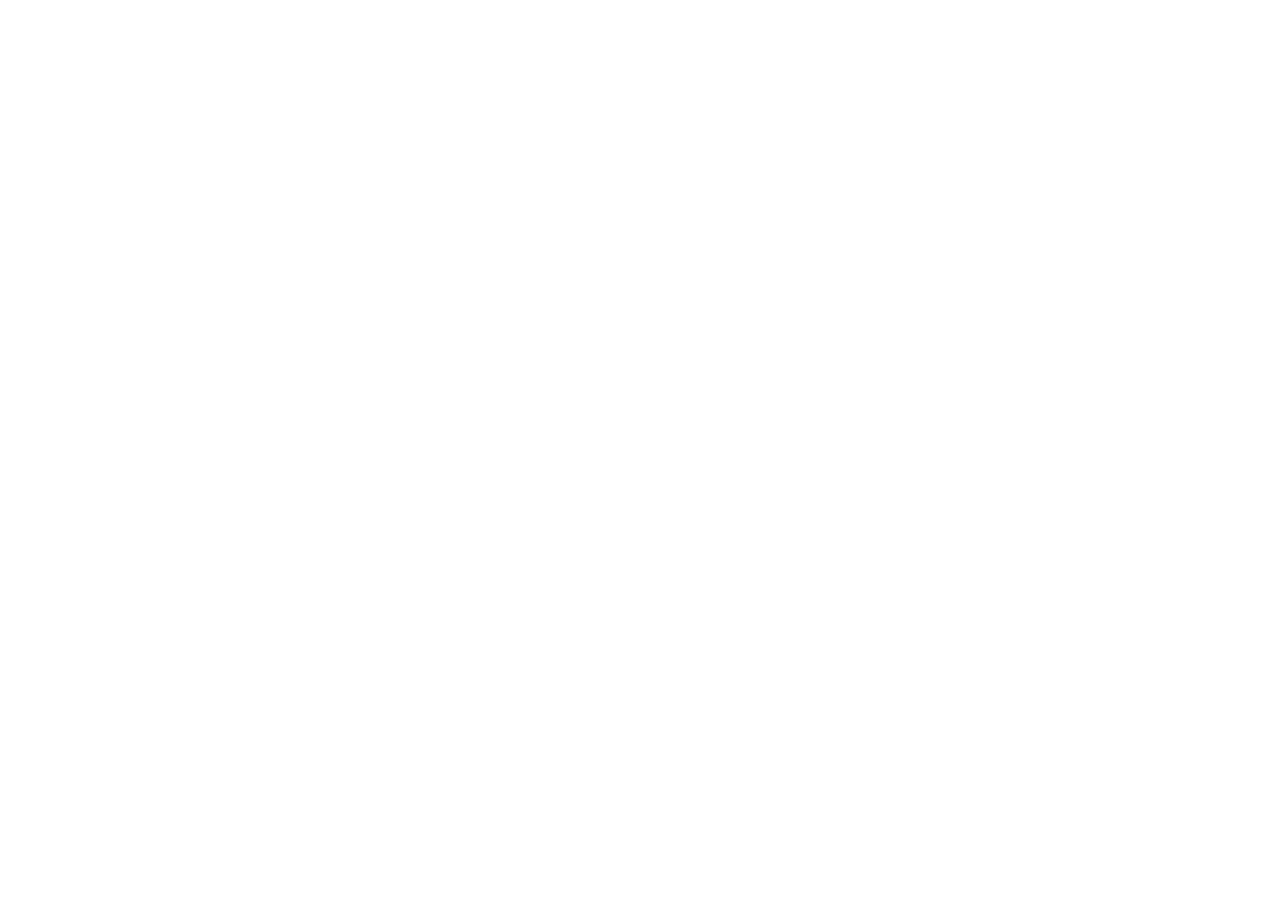
==== index.html @ 66a872ba "initial commit" ====
<!DOCTYPE html>
<html lang="en">
  <head>
    <meta charset="UTF-8" />
    <meta http-equiv="X-UA-Compatible" content="IE=edge" />
    <meta name="viewport" content="width=device-width, initial-scale=1.0" />
    <title>Document</title>
  </head>
  <body></body>
</html>
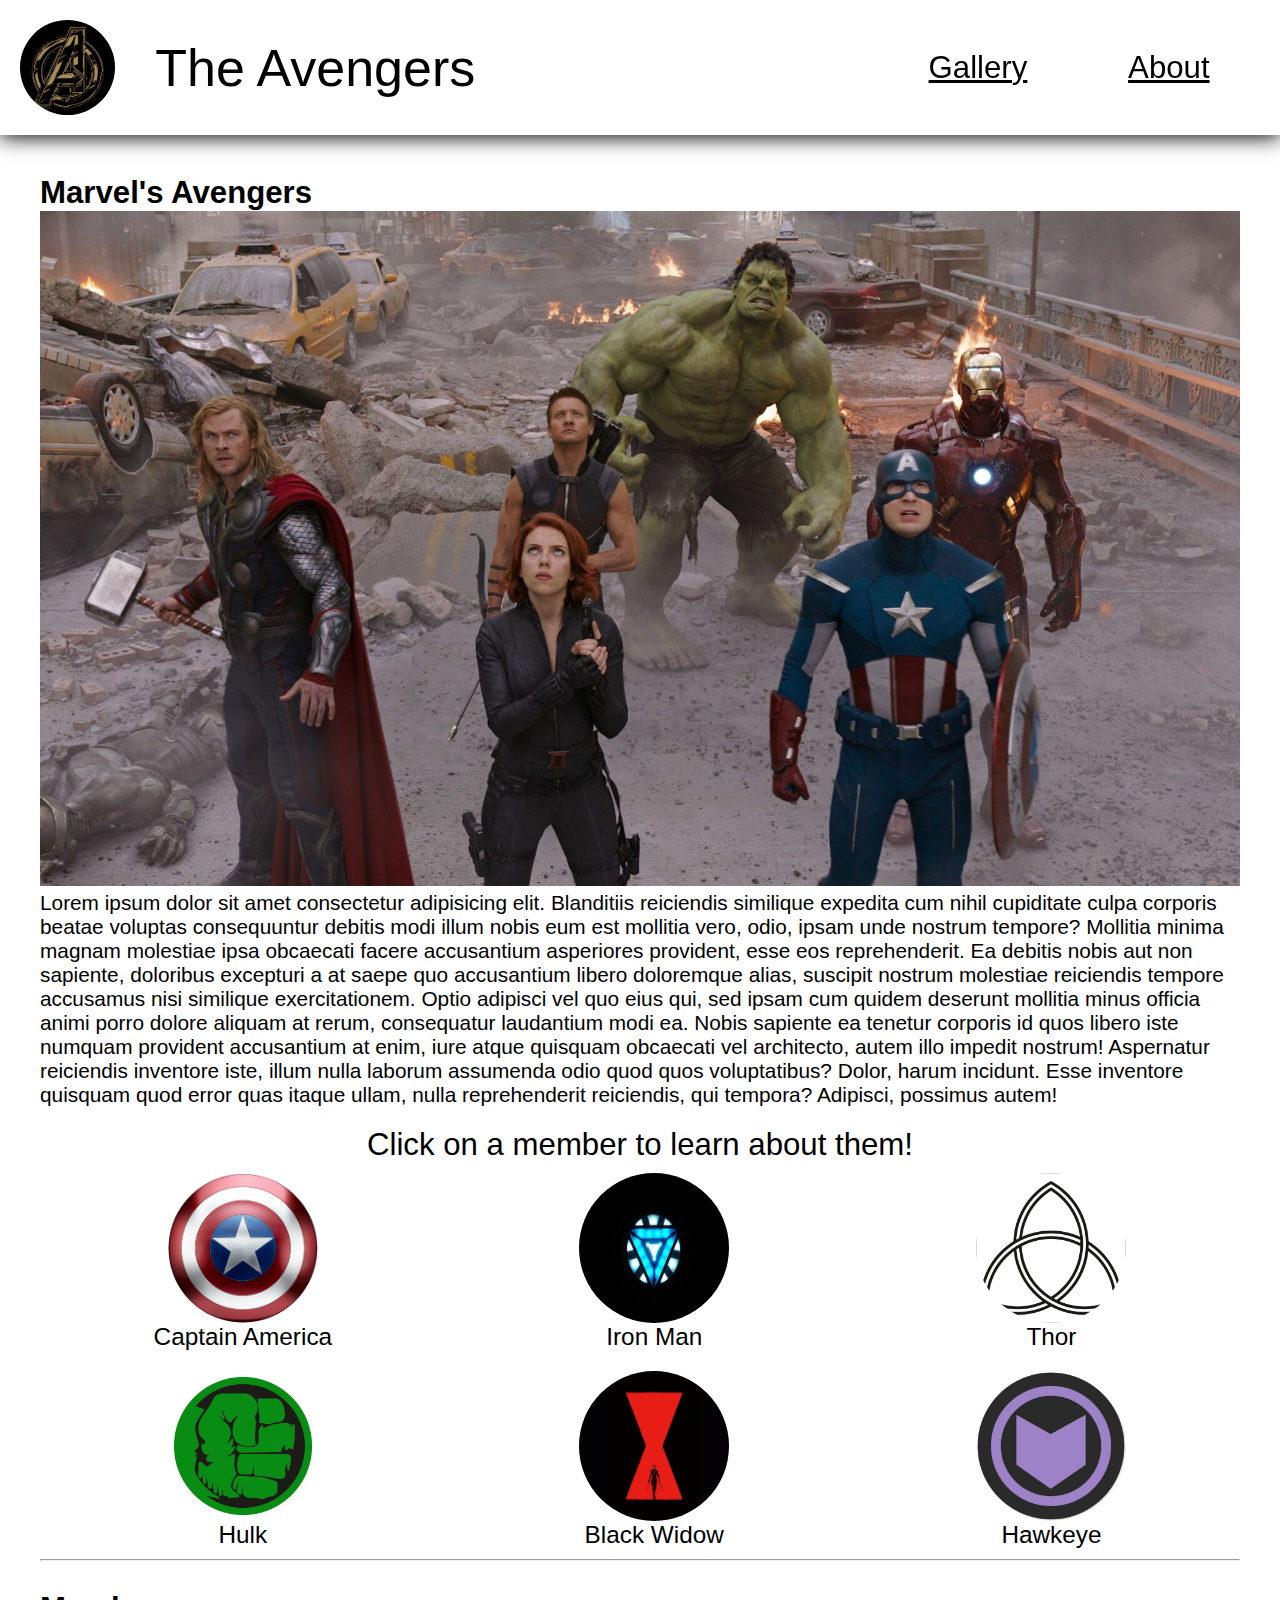
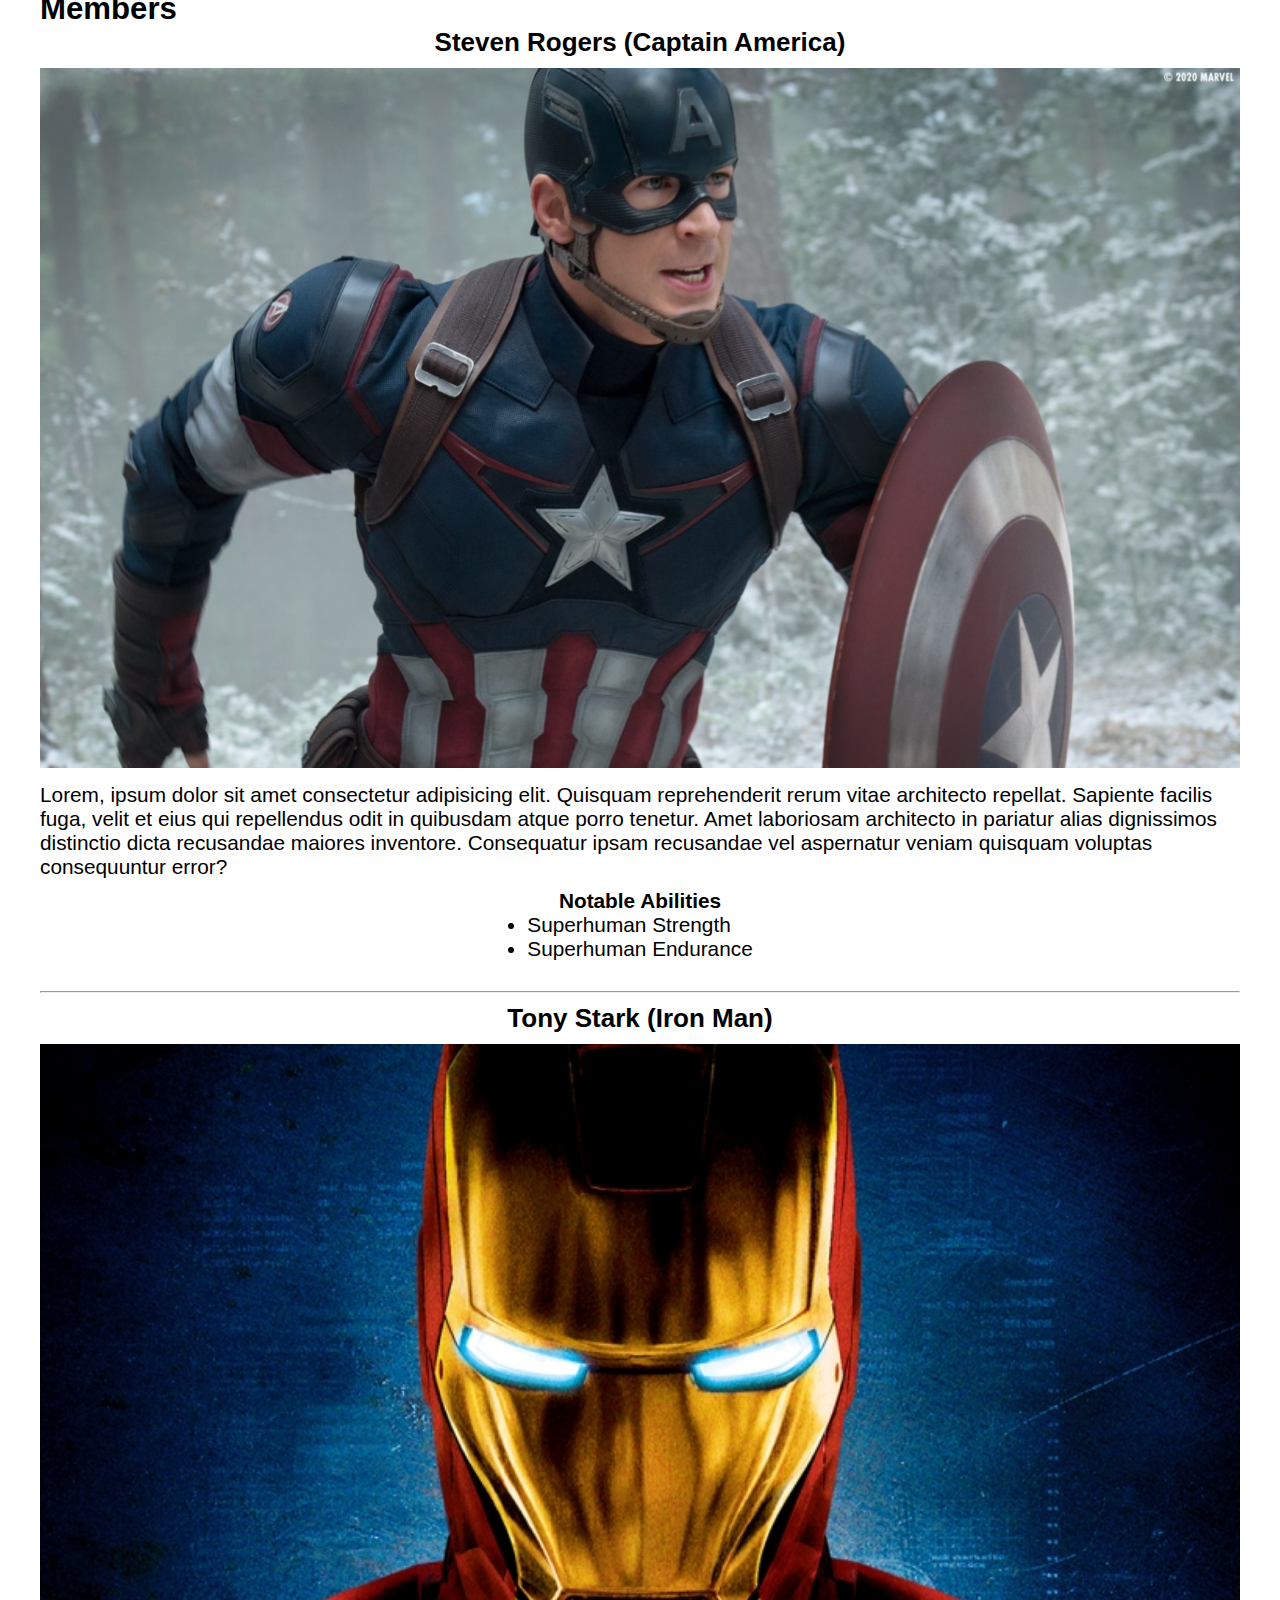
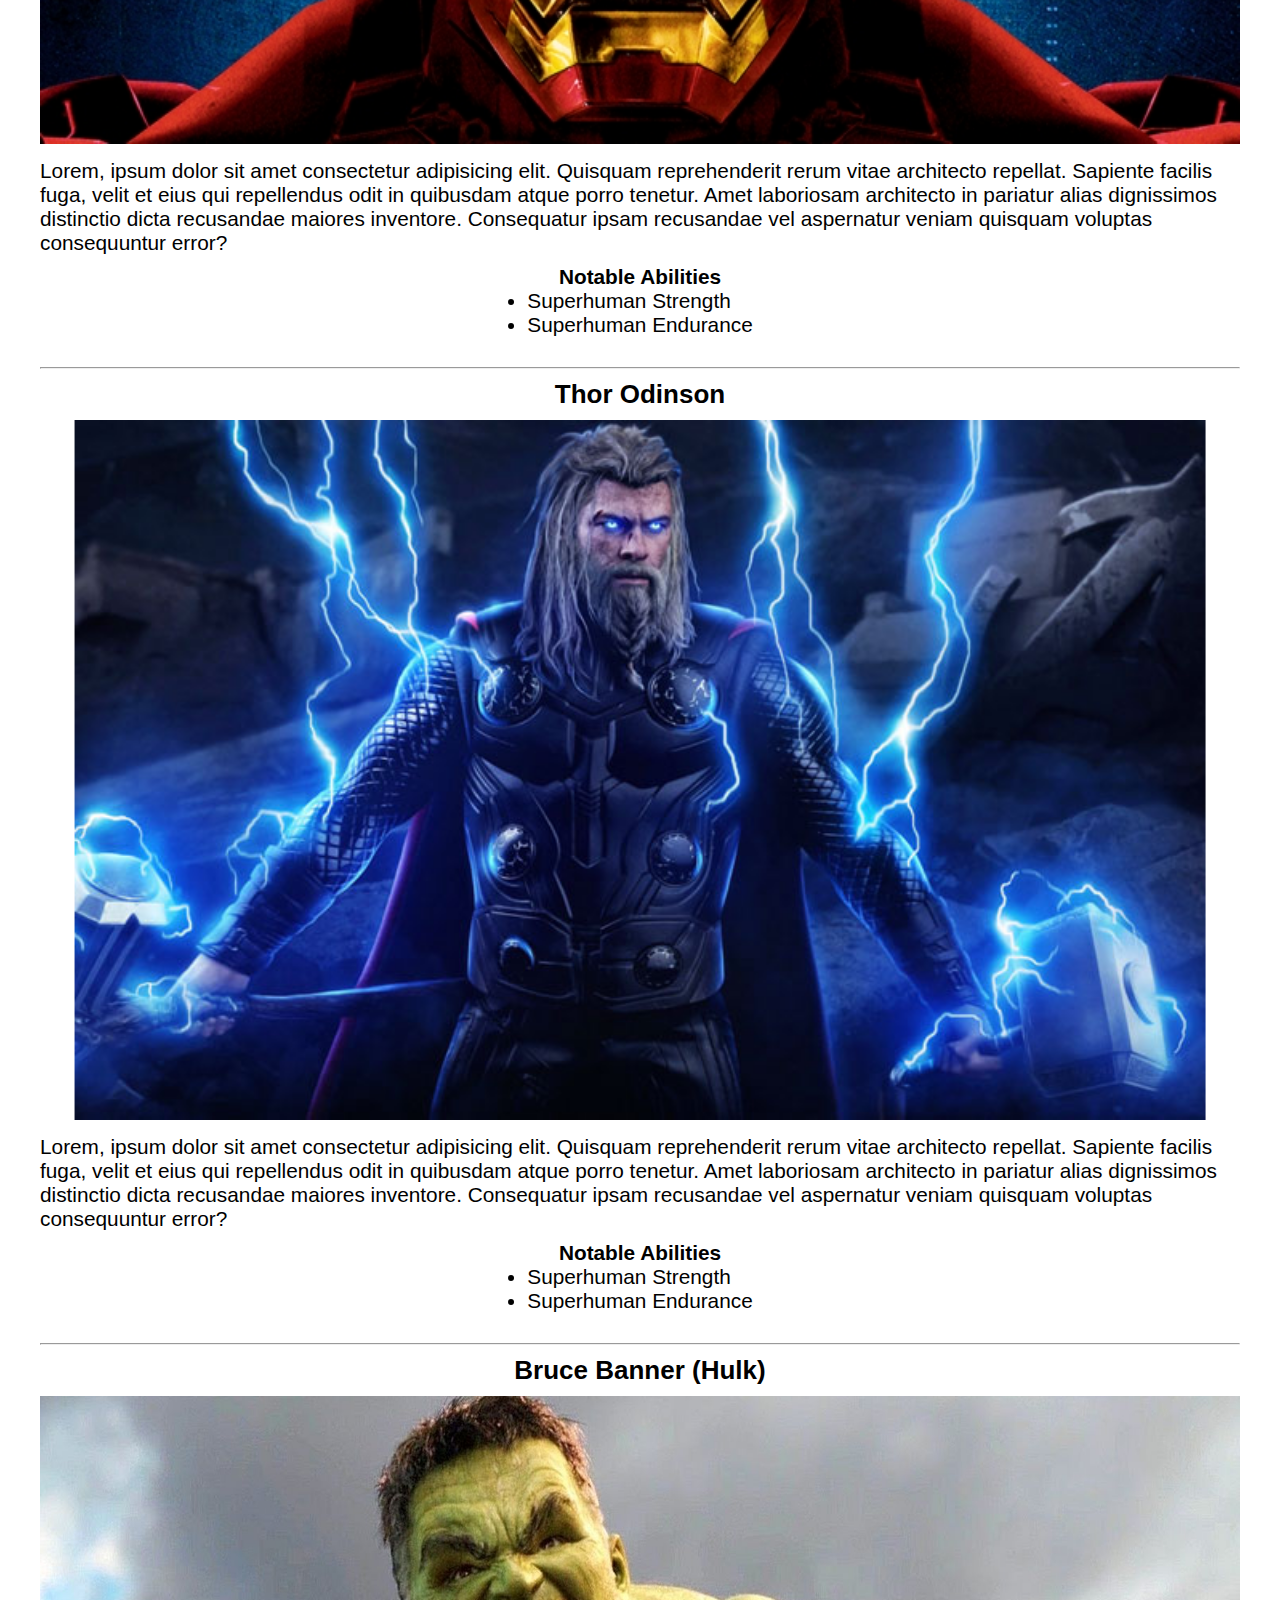
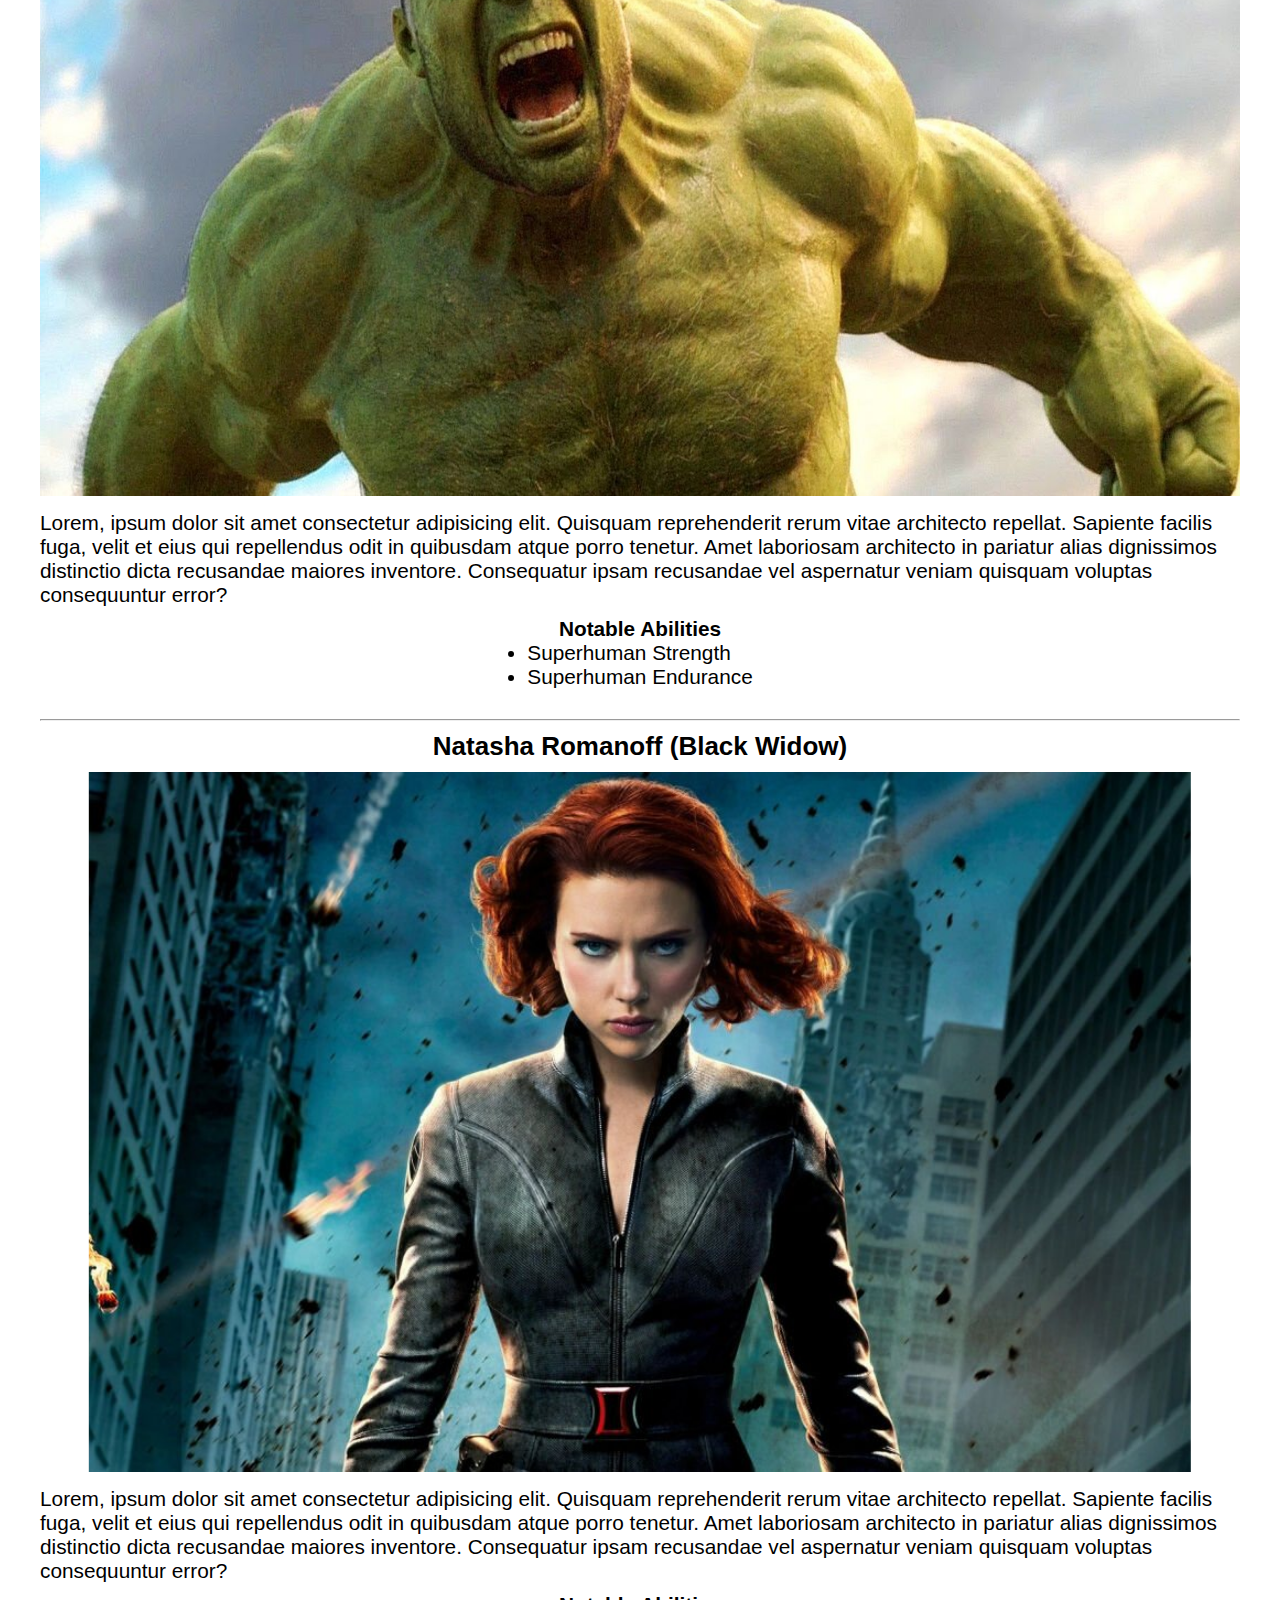
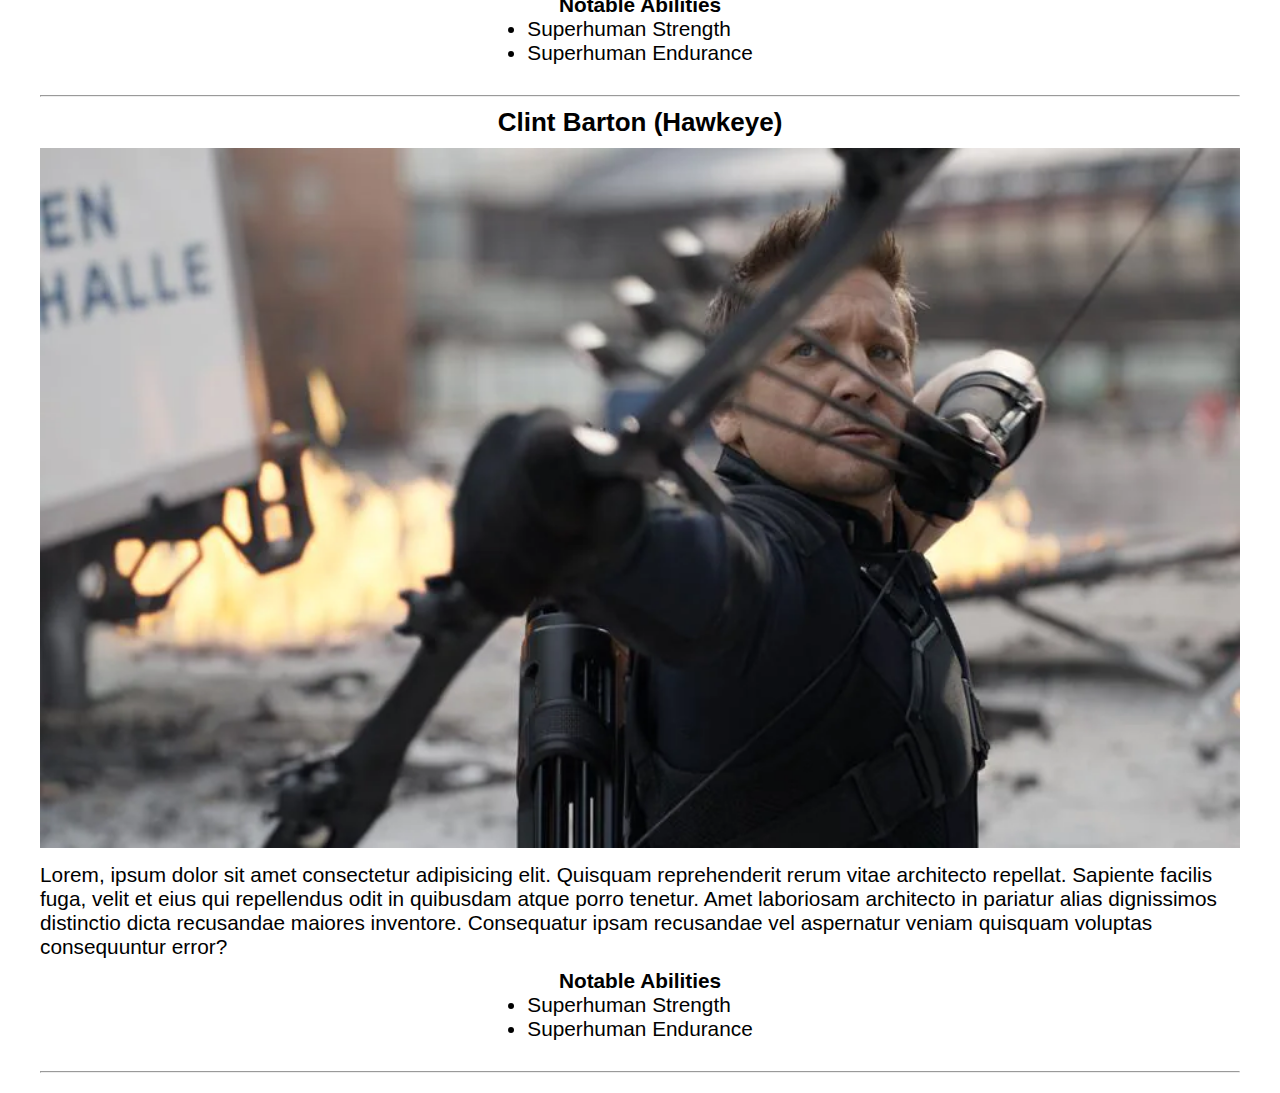
==== commit 076bd89f: "added initial files" ====
--- a/index.html
+++ b/index.html
@@ -4,7 +4,222 @@
     <meta charset="UTF-8" />
     <meta http-equiv="X-UA-Compatible" content="IE=edge" />
     <meta name="viewport" content="width=device-width, initial-scale=1.0" />
-    <title>Document</title>
+    <link rel="stylesheet" href="style.css" />
+    <title>The Avengers</title>
   </head>
-  <body></body>
+  <body>
+    <nav>
+      <div class="logo">
+        <a href="./index.html"><img src="avengerslogo.jpg" alt="" /> </a>
+      </div>
+      <header>
+        <a href="./index.html">The Avengers</a>
+      </header>
+      <div class="nav-links">
+        <ul>
+          <li><a href="./gallery.html">Gallery</a></li>
+          <li><a href="./about.html">About</a></li>
+        </ul>
+      </div>
+    </nav>
+    <section class="introduction">
+      <h2>Marvel's Avengers</h2>
+      <div class="intro-image-div">
+        <img src="The_Avengers-unite.jpg" alt="" />
+      </div>
+
+      <p>
+        Lorem ipsum dolor sit amet consectetur adipisicing elit. Blanditiis
+        reiciendis similique expedita cum nihil cupiditate culpa corporis beatae
+        voluptas consequuntur debitis modi illum nobis eum est mollitia vero,
+        odio, ipsam unde nostrum tempore? Mollitia minima magnam molestiae ipsa
+        obcaecati facere accusantium asperiores provident, esse eos
+        reprehenderit. Ea debitis nobis aut non sapiente, doloribus excepturi a
+        at saepe quo accusantium libero doloremque alias, suscipit nostrum
+        molestiae reiciendis tempore accusamus nisi similique exercitationem.
+        Optio adipisci vel quo eius qui, sed ipsam cum quidem deserunt mollitia
+        minus officia animi porro dolore aliquam at rerum, consequatur
+        laudantium modi ea. Nobis sapiente ea tenetur corporis id quos libero
+        iste numquam provident accusantium at enim, iure atque quisquam
+        obcaecati vel architecto, autem illo impedit nostrum! Aspernatur
+        reiciendis inventore iste, illum nulla laborum assumenda odio quod quos
+        voluptatibus? Dolor, harum incidunt. Esse inventore quisquam quod error
+        quas itaque ullam, nulla reprehenderit reiciendis, qui tempora?
+        Adipisci, possimus autem!
+      </p>
+    </section>
+    <section class="members-links">
+      <h2>Click on a member to learn about them!</h2>
+      <div class="members-links-grid">
+        <div class="member-link ml-1">
+          <a href="#captain-america"
+            ><img src="caplogo.jpg" alt="" />
+            <h3>Captain America</h3></a
+          >
+        </div>
+        <div class="member-link ml-2">
+          <a href="#iron-man">
+            <img src="ironmanlogo.jpg" alt="" />
+            <h3>Iron Man</h3></a
+          >
+        </div>
+        <div class="member-link ml-3">
+          <a href="#thor">
+            <img src="thorlogo.jpg" alt="" />
+            <h3>Thor</h3></a
+          >
+        </div>
+        <div class="member-link ml-4">
+          <a a href="#hulk">
+            <img src="hulklogo.png" alt="" />
+            <h3>Hulk</h3></a
+          >
+        </div>
+        <div class="member-link ml-5">
+          <a href="#black-widow"
+            ><img src="blackwidowlogo.png" alt="" />
+            <h3>Black Widow</h3></a
+          >
+        </div>
+        <div class="member-link ml-6">
+          <a href="#hawkeye"
+            ><img src="hawkeyelogo.jpg" alt="" />
+            <h3>Hawkeye</h3></a
+          >
+        </div>
+      </div>
+      <hr />
+    </section>
+    <section class="members-section">
+      <h2>Members</h2>
+      <ul class="members">
+        <li id="captain-america">
+          <h3>Steven Rogers (Captain America)</h3>
+          <img src="captain-america.jpg" alt="" />
+          <p>
+            Lorem, ipsum dolor sit amet consectetur adipisicing elit. Quisquam
+            reprehenderit rerum vitae architecto repellat. Sapiente facilis
+            fuga, velit et eius qui repellendus odit in quibusdam atque porro
+            tenetur. Amet laboriosam architecto in pariatur alias dignissimos
+            distinctio dicta recusandae maiores inventore. Consequatur ipsam
+            recusandae vel aspernatur veniam quisquam voluptas consequuntur
+            error?
+          </p>
+          <div class="member-abilities-div">
+            <h4>Notable Abilities</h4>
+            <ul class="member-abilities">
+              <li>Superhuman Strength</li>
+              <li>Superhuman Endurance</li>
+            </ul>
+          </div>
+          <hr />
+        </li>
+        <li id="iron-man">
+          <h3>Tony Stark (Iron Man)</h3>
+          <img src="iron-man.jpg" alt="" />
+          <p>
+            Lorem, ipsum dolor sit amet consectetur adipisicing elit. Quisquam
+            reprehenderit rerum vitae architecto repellat. Sapiente facilis
+            fuga, velit et eius qui repellendus odit in quibusdam atque porro
+            tenetur. Amet laboriosam architecto in pariatur alias dignissimos
+            distinctio dicta recusandae maiores inventore. Consequatur ipsam
+            recusandae vel aspernatur veniam quisquam voluptas consequuntur
+            error?
+          </p>
+          <div class="member-abilities-div">
+            <h4>Notable Abilities</h4>
+            <ul class="member-abilities">
+              <li>Superhuman Strength</li>
+              <li>Superhuman Endurance</li>
+            </ul>
+          </div>
+          <hr />
+        </li>
+        <li id="thor">
+          <h3>Thor Odinson</h3>
+          <img src="thor.jpg" alt="" />
+          <p>
+            Lorem, ipsum dolor sit amet consectetur adipisicing elit. Quisquam
+            reprehenderit rerum vitae architecto repellat. Sapiente facilis
+            fuga, velit et eius qui repellendus odit in quibusdam atque porro
+            tenetur. Amet laboriosam architecto in pariatur alias dignissimos
+            distinctio dicta recusandae maiores inventore. Consequatur ipsam
+            recusandae vel aspernatur veniam quisquam voluptas consequuntur
+            error?
+          </p>
+          <div class="member-abilities-div">
+            <h4>Notable Abilities</h4>
+            <ul class="member-abilities">
+              <li>Superhuman Strength</li>
+              <li>Superhuman Endurance</li>
+            </ul>
+          </div>
+          <hr />
+        </li>
+        <li id="hulk">
+          <h3>Bruce Banner (Hulk)</h3>
+          <img src="hulk.jpg" alt="" />
+          <p>
+            Lorem, ipsum dolor sit amet consectetur adipisicing elit. Quisquam
+            reprehenderit rerum vitae architecto repellat. Sapiente facilis
+            fuga, velit et eius qui repellendus odit in quibusdam atque porro
+            tenetur. Amet laboriosam architecto in pariatur alias dignissimos
+            distinctio dicta recusandae maiores inventore. Consequatur ipsam
+            recusandae vel aspernatur veniam quisquam voluptas consequuntur
+            error?
+          </p>
+          <div class="member-abilities-div">
+            <h4>Notable Abilities</h4>
+            <ul class="member-abilities">
+              <li>Superhuman Strength</li>
+              <li>Superhuman Endurance</li>
+            </ul>
+          </div>
+          <hr />
+        </li>
+        <li id="black-widow">
+          <h3>Natasha Romanoff (Black Widow)</h3>
+          <img src="black-widow.jpg" alt="" />
+          <p>
+            Lorem, ipsum dolor sit amet consectetur adipisicing elit. Quisquam
+            reprehenderit rerum vitae architecto repellat. Sapiente facilis
+            fuga, velit et eius qui repellendus odit in quibusdam atque porro
+            tenetur. Amet laboriosam architecto in pariatur alias dignissimos
+            distinctio dicta recusandae maiores inventore. Consequatur ipsam
+            recusandae vel aspernatur veniam quisquam voluptas consequuntur
+            error?
+          </p>
+          <div class="member-abilities-div">
+            <h4>Notable Abilities</h4>
+            <ul class="member-abilities">
+              <li>Superhuman Strength</li>
+              <li>Superhuman Endurance</li>
+            </ul>
+          </div>
+          <hr />
+        </li>
+        <li id="hawkeye">
+          <h3>Clint Barton (Hawkeye)</h3>
+          <img src="hawkeye.webp" alt="" />
+          <p>
+            Lorem, ipsum dolor sit amet consectetur adipisicing elit. Quisquam
+            reprehenderit rerum vitae architecto repellat. Sapiente facilis
+            fuga, velit et eius qui repellendus odit in quibusdam atque porro
+            tenetur. Amet laboriosam architecto in pariatur alias dignissimos
+            distinctio dicta recusandae maiores inventore. Consequatur ipsam
+            recusandae vel aspernatur veniam quisquam voluptas consequuntur
+            error?
+          </p>
+          <div class="member-abilities-div">
+            <h4>Notable Abilities</h4>
+            <ul class="member-abilities">
+              <li>Superhuman Strength</li>
+              <li>Superhuman Endurance</li>
+            </ul>
+          </div>
+          <hr />
+        </li>
+      </ul>
+    </section>
+  </body>
 </html>
--- a/style.css
+++ b/style.css
@@ -0,0 +1,189 @@
+* {
+  margin: 0;
+  padding: 0;
+  box-sizing: border-box;
+}
+
+html {
+  font-size: 65%;
+  scroll-behavior: smooth;
+}
+
+body {
+  font-family: "Trebuchet", sans-serif;
+  font-size: 2rem;
+}
+
+nav {
+  display: flex;
+  height: 15vh;
+  padding: 20px;
+  box-shadow: 0px 2px 20px black;
+  position: sticky;
+  top: 0;
+  background: white;
+  z-index: 1;
+}
+
+.logo {
+  flex: 1 1 auto;
+  display: flex;
+}
+
+.logo a {
+  font-size: 5rem;
+}
+
+.logo img {
+  height: 100%;
+  border-radius: 50%;
+}
+
+nav header {
+  flex: 10 1 auto;
+  font-size: 5rem;
+  text-decoration: none;
+  display: flex;
+  flex-direction: column;
+  justify-content: center;
+  align-items: flex-start;
+}
+nav header a {
+  text-decoration: none;
+  color: black;
+}
+
+.nav-links {
+  flex: 5 1 auto;
+  display: flex;
+  flex-direction: column;
+  justify-content: center;
+}
+.nav-links ul {
+  display: flex;
+  flex-direction: row;
+  justify-content: space-around;
+}
+
+.nav-links li {
+  list-style: none;
+  display: inline;
+  font-size: 3rem;
+}
+
+.nav-links a {
+  color: black;
+}
+
+section {
+  padding: 10px 40px 10px 40px;
+}
+
+hr {
+  width: 100%;
+  margin: 10px auto 10px auto;
+}
+
+.introduction {
+  padding-top: 40px;
+}
+
+.introduction img {
+  max-height: 800px;
+  max-width: 100%;
+  margin-right: 10px;
+}
+
+.members-links {
+  padding: auto;
+  margin: 0 auto;
+}
+
+.members-links h2 {
+  text-align: center;
+  margin-bottom: 10px;
+  font-weight: normal;
+}
+
+.members-links-grid {
+  display: grid;
+  grid-gap: 20px;
+  grid-template-areas:
+    "topleft topcenter topright"
+    "bottomleft bottomcenter bottomright";
+}
+
+.ml-1 {
+  grid-area: topleft;
+}
+.ml-2 {
+  grid-area: topcenter;
+}
+.ml-3 {
+  grid-area: topright;
+}
+.ml-4 {
+  grid-area: bottomleft;
+}
+.ml-5 {
+  grid-area: bottomcenter;
+}
+.ml-6 {
+  grid-area: bottomright;
+}
+.member-link img {
+  height: 150px;
+  width: 150px;
+  border-radius: 50%;
+}
+.member-link a {
+  display: flex;
+  flex-direction: column;
+  align-items: center;
+  text-decoration: none;
+  color: black;
+}
+
+.member-link a h3 {
+  font-weight: normal;
+}
+.member-link a:hover {
+  text-decoration: underline;
+}
+
+.members li {
+  list-style: none;
+}
+
+.members li ul {
+  margin-bottom: 20px;
+}
+
+.members li li {
+  list-style-type: disc;
+}
+
+.members li h3 {
+  text-align: center;
+  margin-bottom: 10px;
+  font-size: 2.5rem;
+}
+
+.members li img {
+  height: 700px;
+  max-width: 100%;
+  margin-bottom: 10px;
+  position: relative;
+  left: 50%;
+  transform: translateX(-50%);
+}
+
+.members li p {
+  margin-bottom: 10px;
+}
+
+.member-abilities-div {
+  display: flex;
+  flex-direction: column;
+  align-items: center;
+}
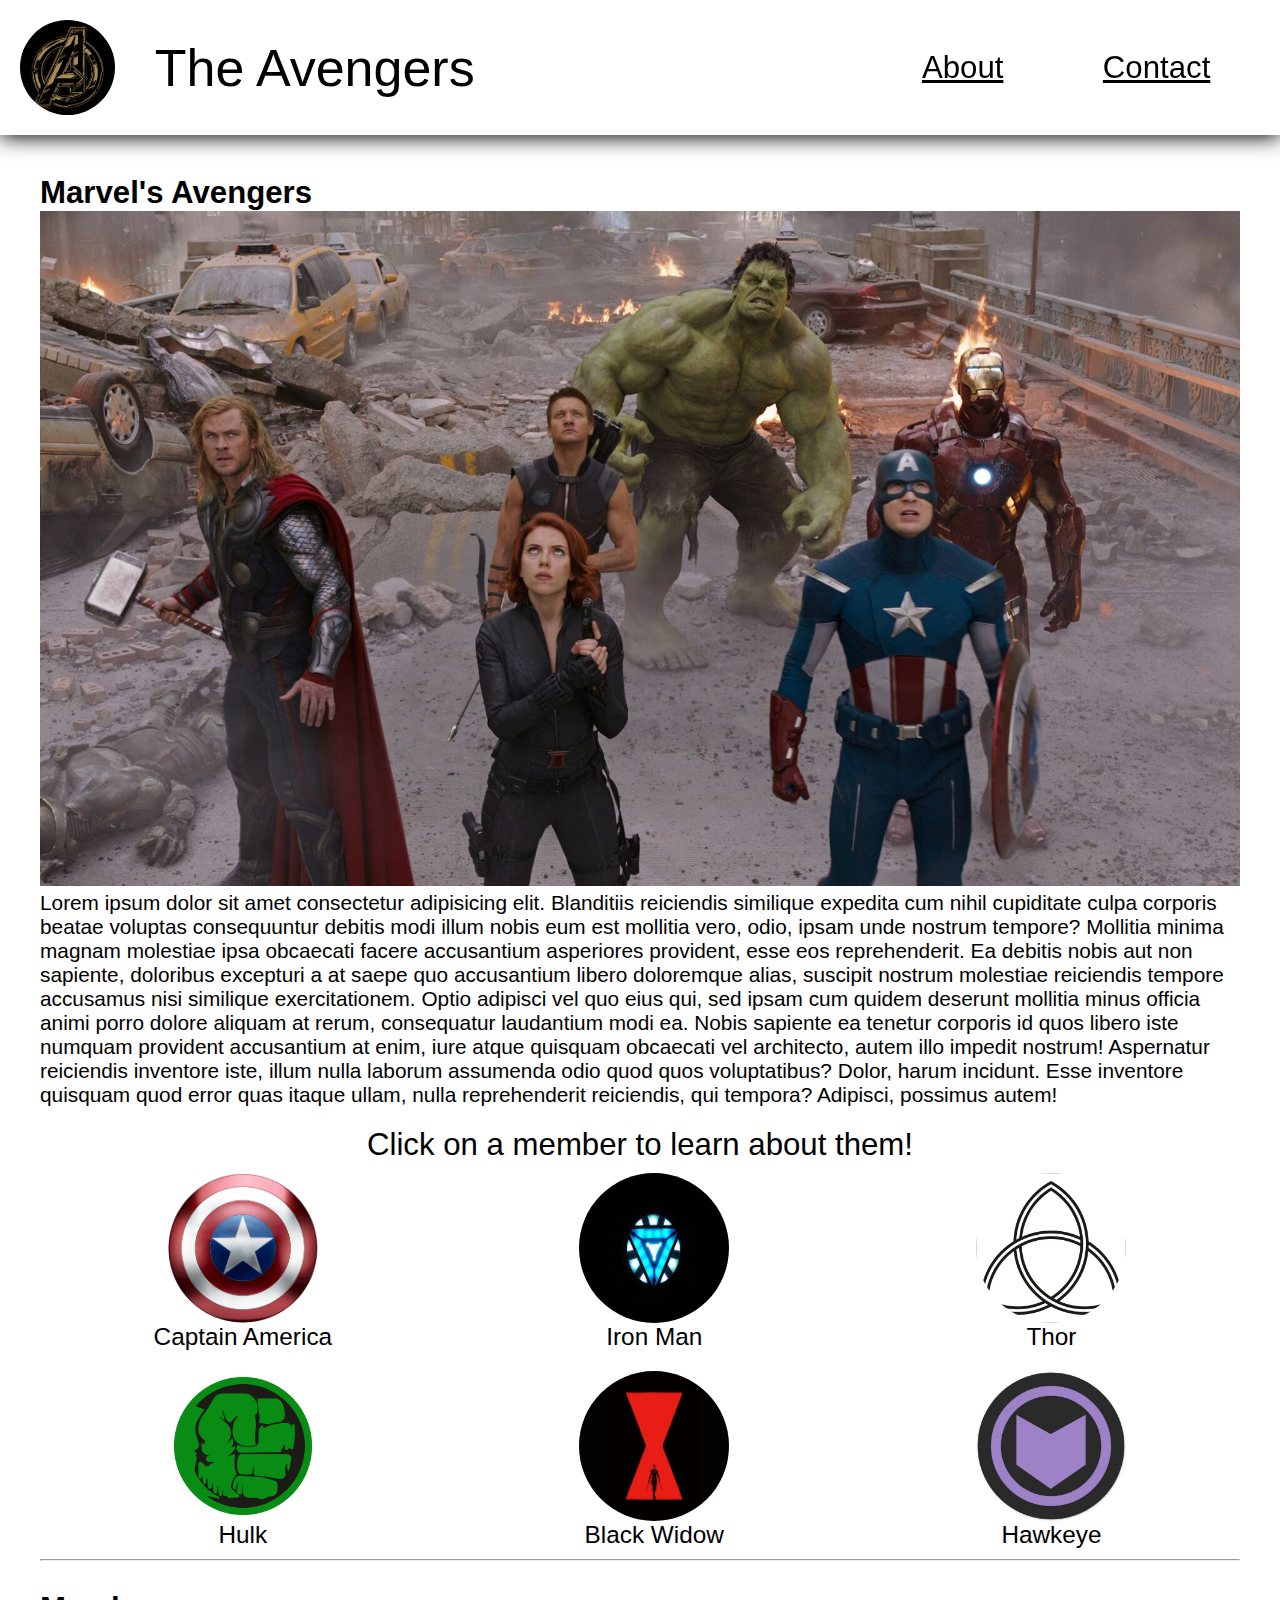
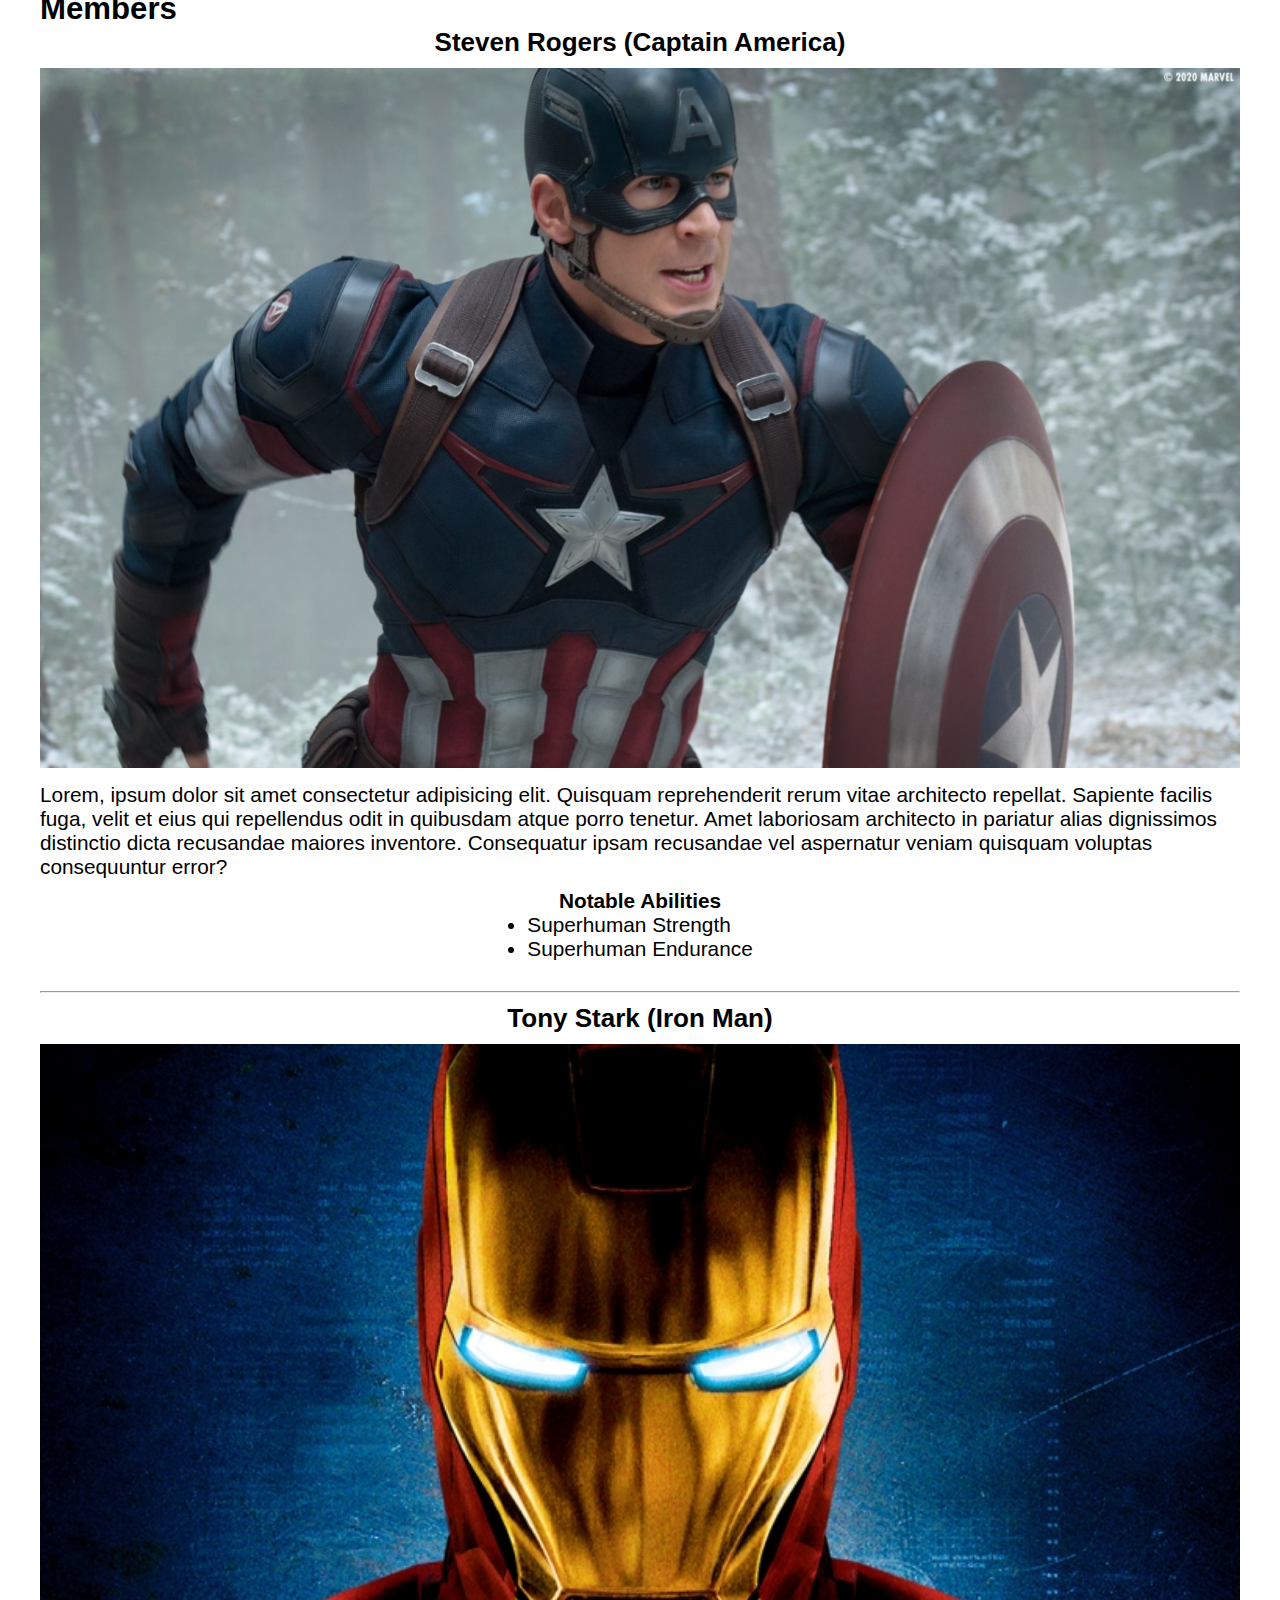
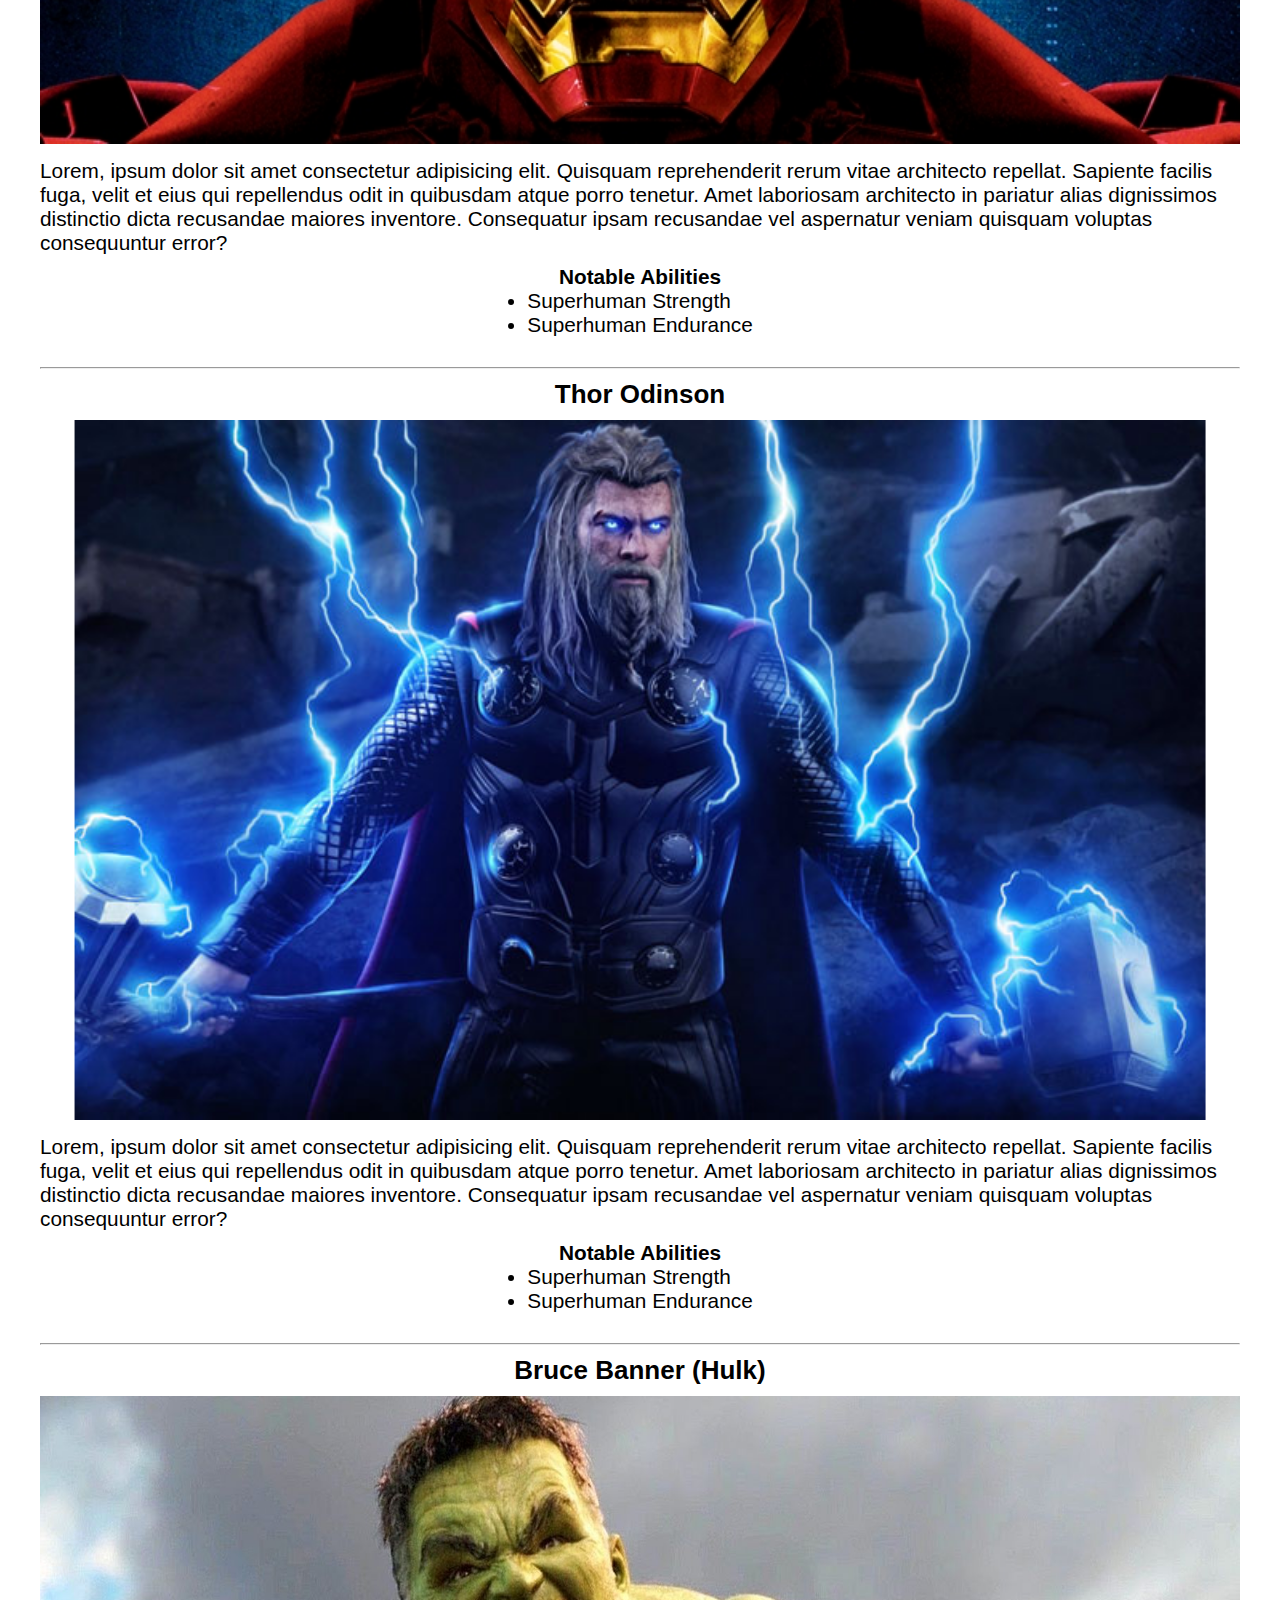
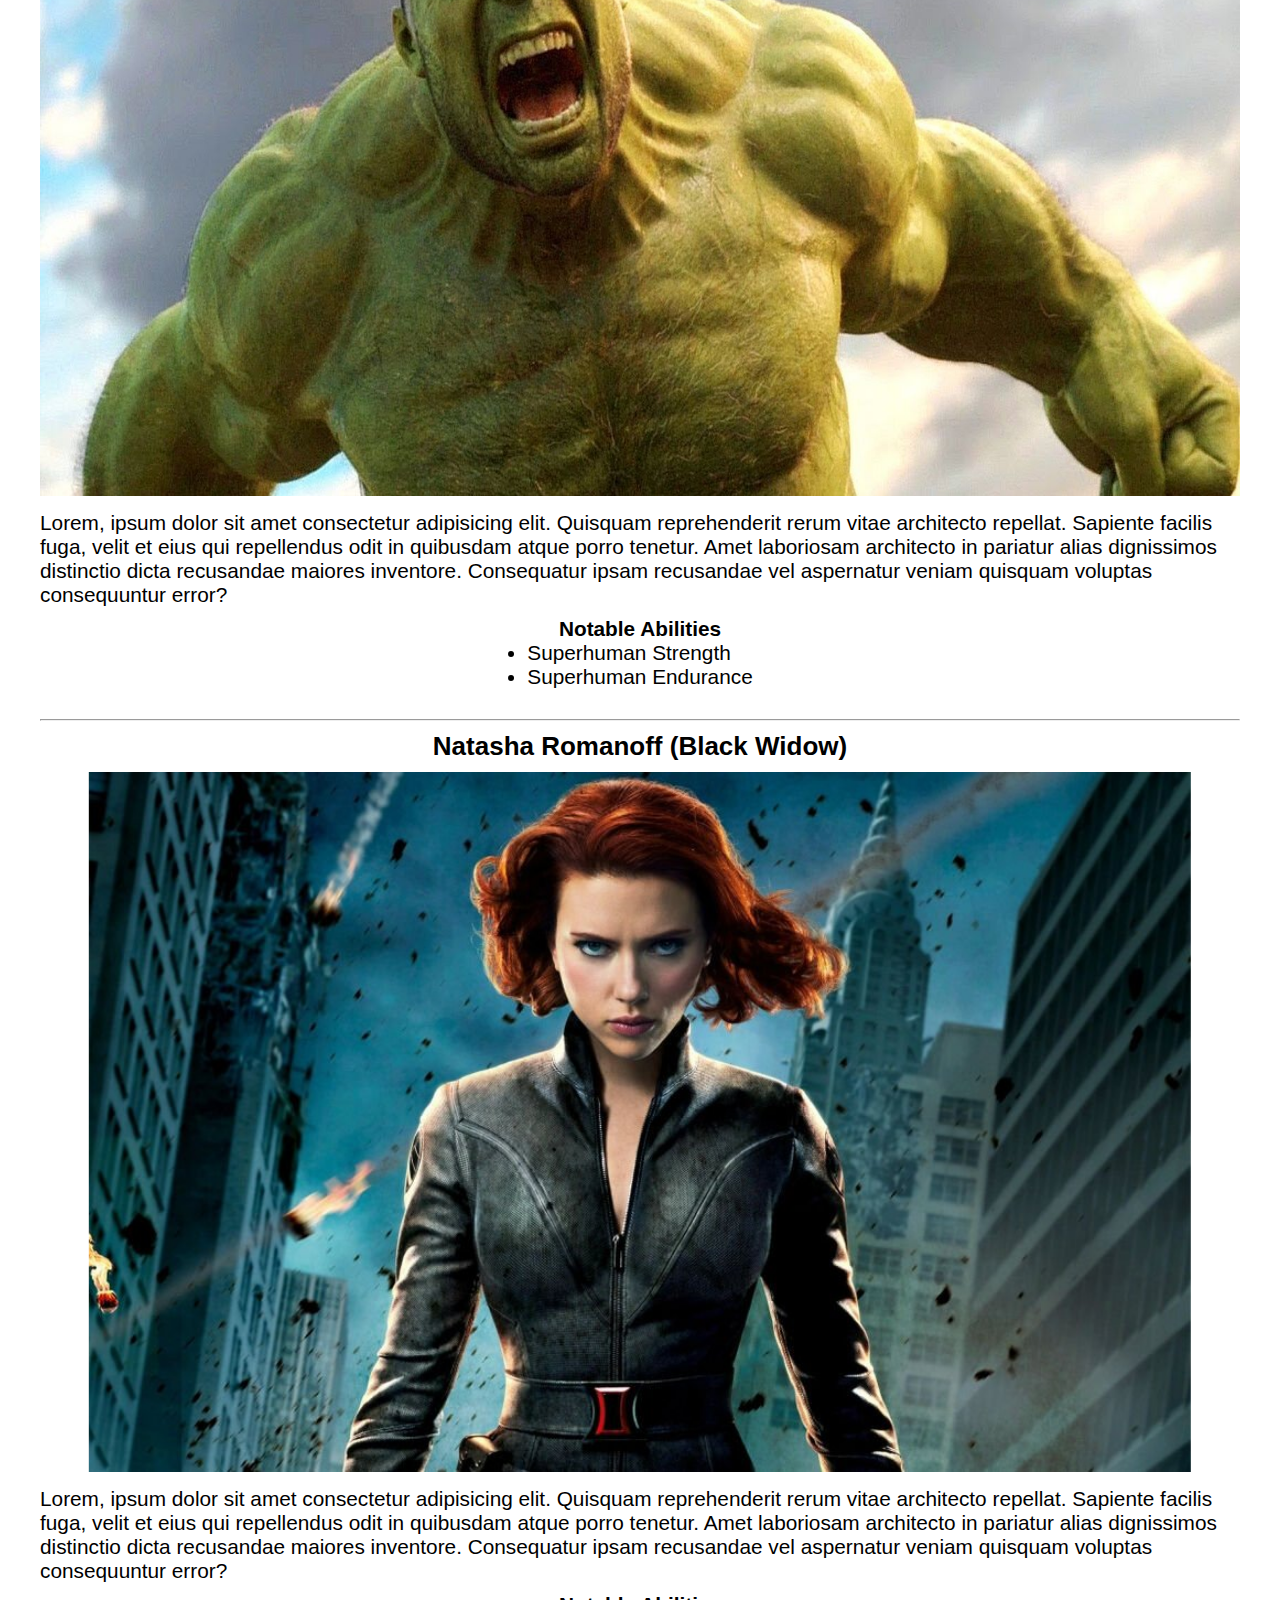
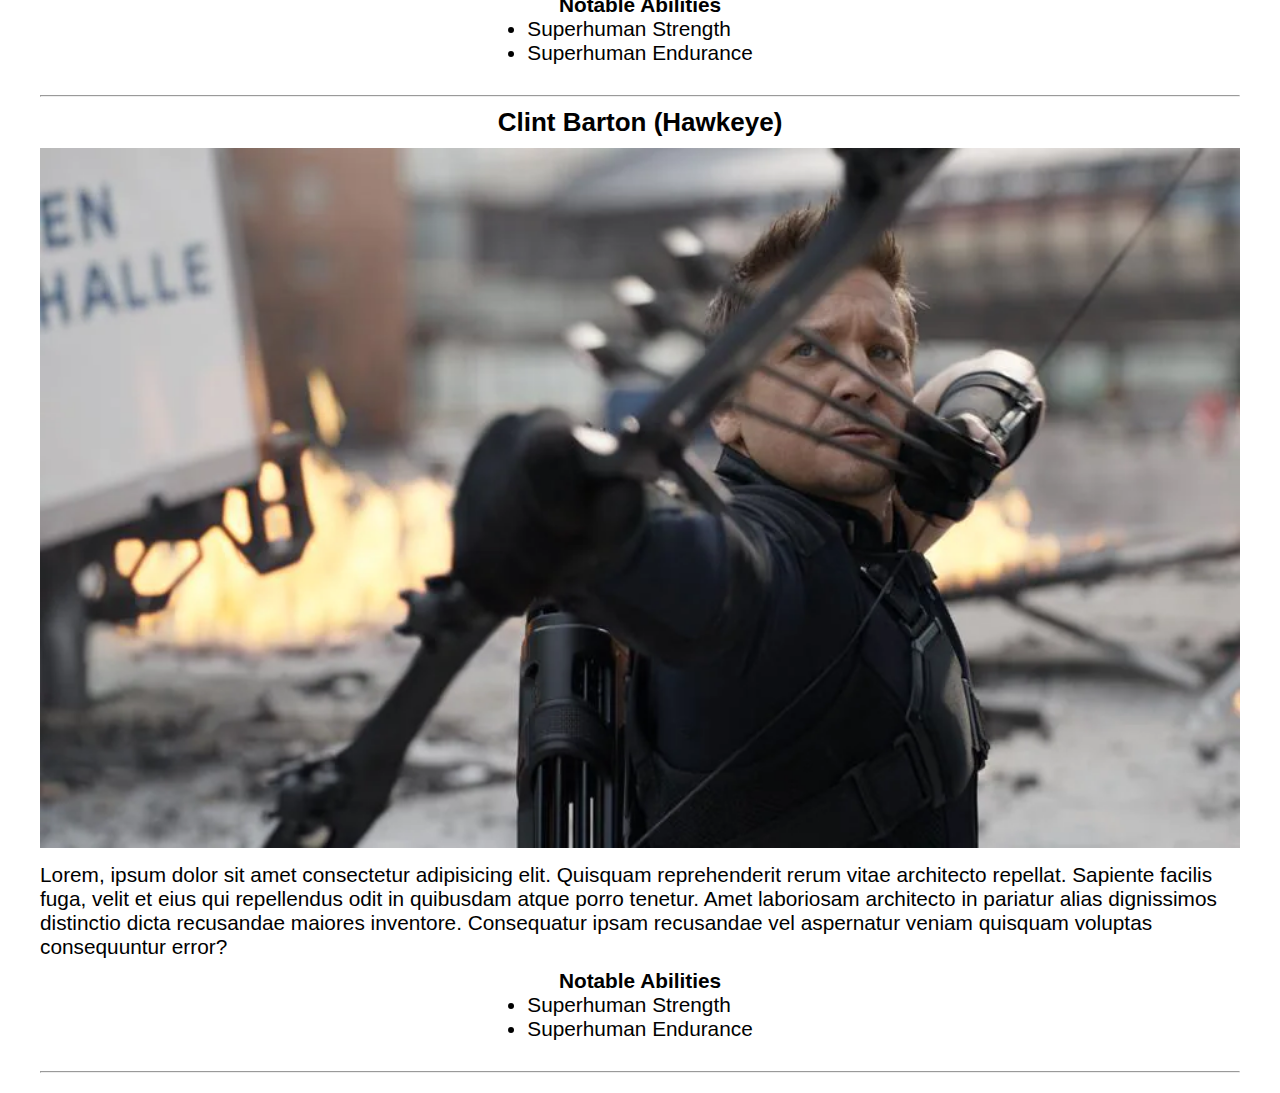
==== commit 7577a186: "updated changes" ====
--- a/index.html
+++ b/index.html
@@ -17,8 +17,8 @@
       </header>
       <div class="nav-links">
         <ul>
-          <li><a href="./gallery.html">Gallery</a></li>
           <li><a href="./about.html">About</a></li>
+          <li><a href="./about.html#contact-me">Contact</a></li>
         </ul>
       </div>
     </nav>
@@ -27,7 +27,6 @@
       <div class="intro-image-div">
         <img src="The_Avengers-unite.jpg" alt="" />
       </div>
-
       <p>
         Lorem ipsum dolor sit amet consectetur adipisicing elit. Blanditiis
         reiciendis similique expedita cum nihil cupiditate culpa corporis beatae
--- a/style.css
+++ b/style.css
@@ -95,7 +95,6 @@
 }
 
 .members-links {
-  padding: auto;
   margin: 0 auto;
 }
 
@@ -187,3 +186,51 @@
   flex-direction: column;
   align-items: center;
 }
+
+.about img {
+  height: 500px;
+  margin: 10px auto;
+}
+
+.about h3 {
+  margin-top: 10px;
+  margin-bottom: 20px;
+}
+
+.about ul {
+  margin-left: 50px;
+}
+
+.contact h2 {
+  text-align: center;
+  font-size: 3rem;
+}
+
+.contact form {
+  display: flex;
+  flex-direction: column;
+  align-items: center;
+  margin-bottom: 50px;
+}
+
+.contact input,
+textarea {
+  width: 500px;
+  padding: 10px 10px;
+  font-size: 1.8rem;
+  font-family: "Trebuchet", sans-serif;
+}
+
+.contact input,
+textarea {
+  margin: 10px auto;
+}
+
+.contact button {
+  width: 500px;
+  font-size: 1.8rem;
+  font-weight: bold;
+  background: rgb(20, 209, 20);
+  border-radius: 5px;
+  padding: 10px;
+}
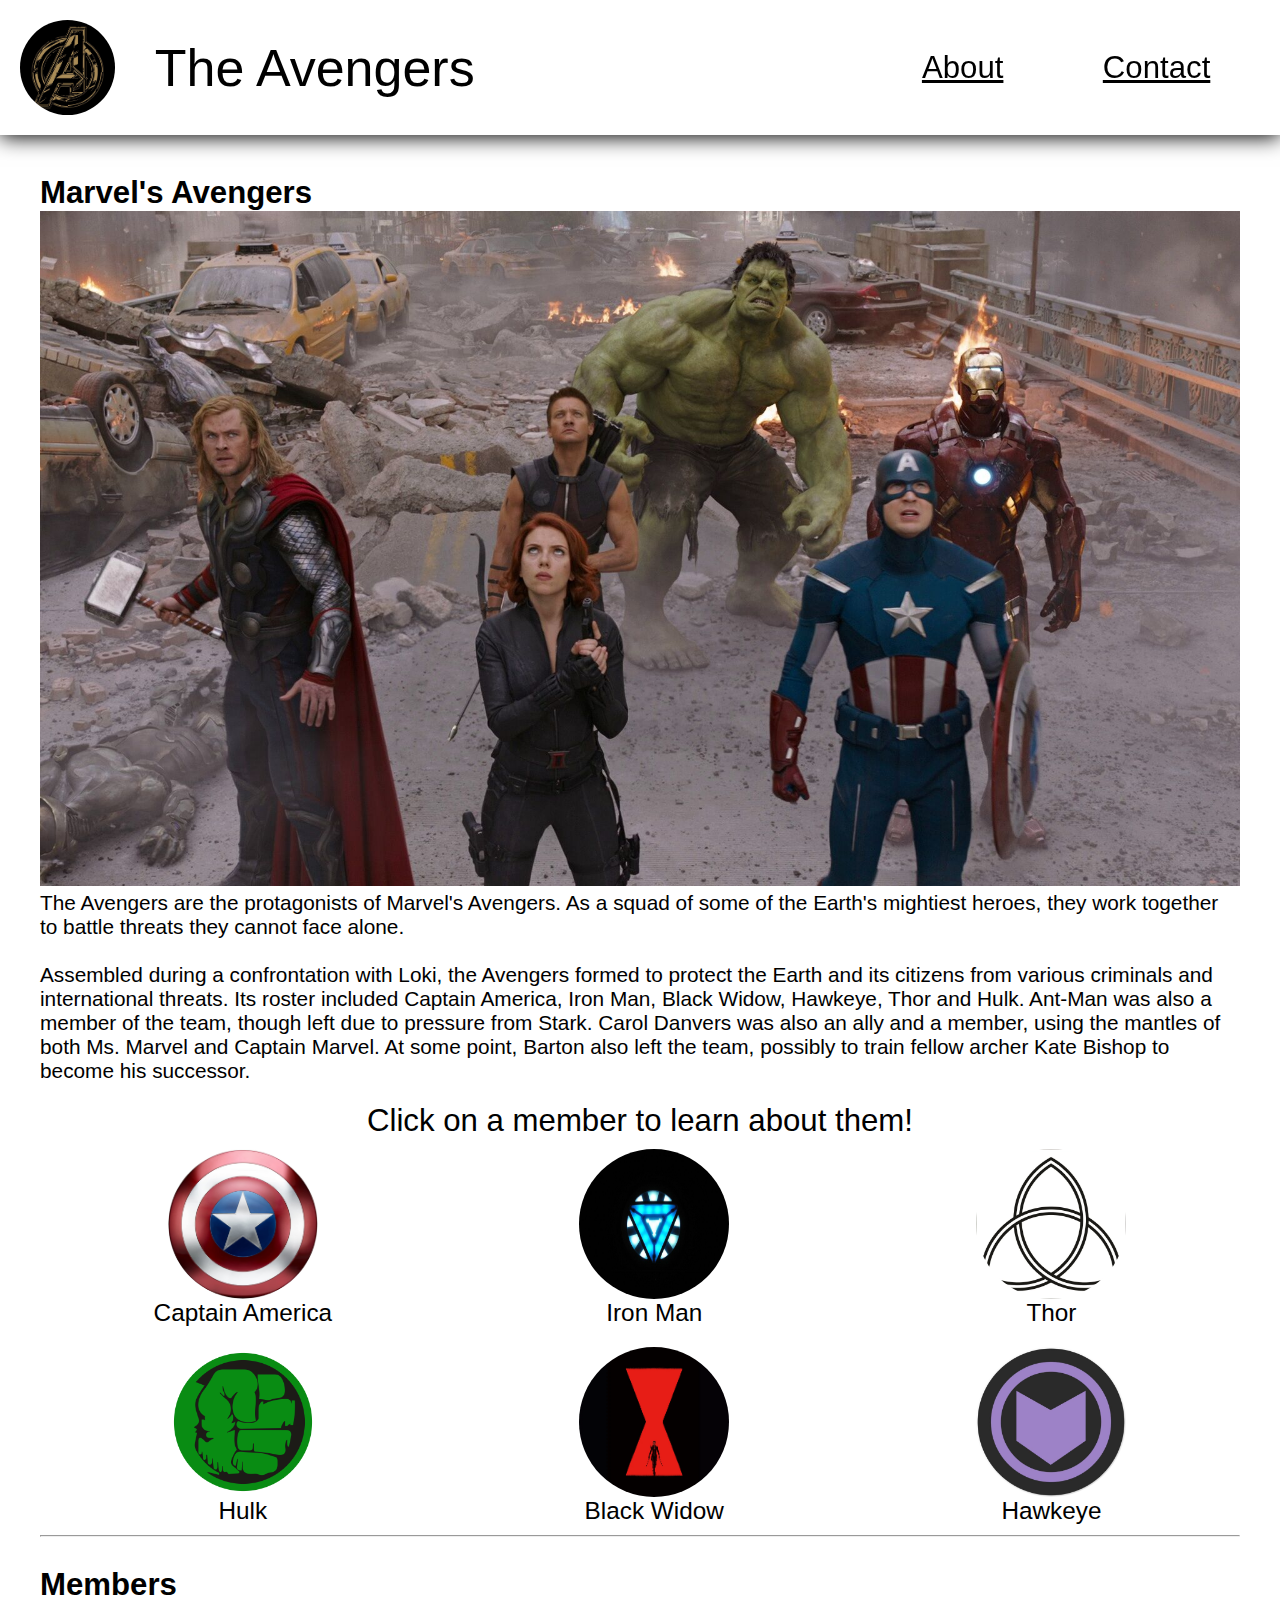
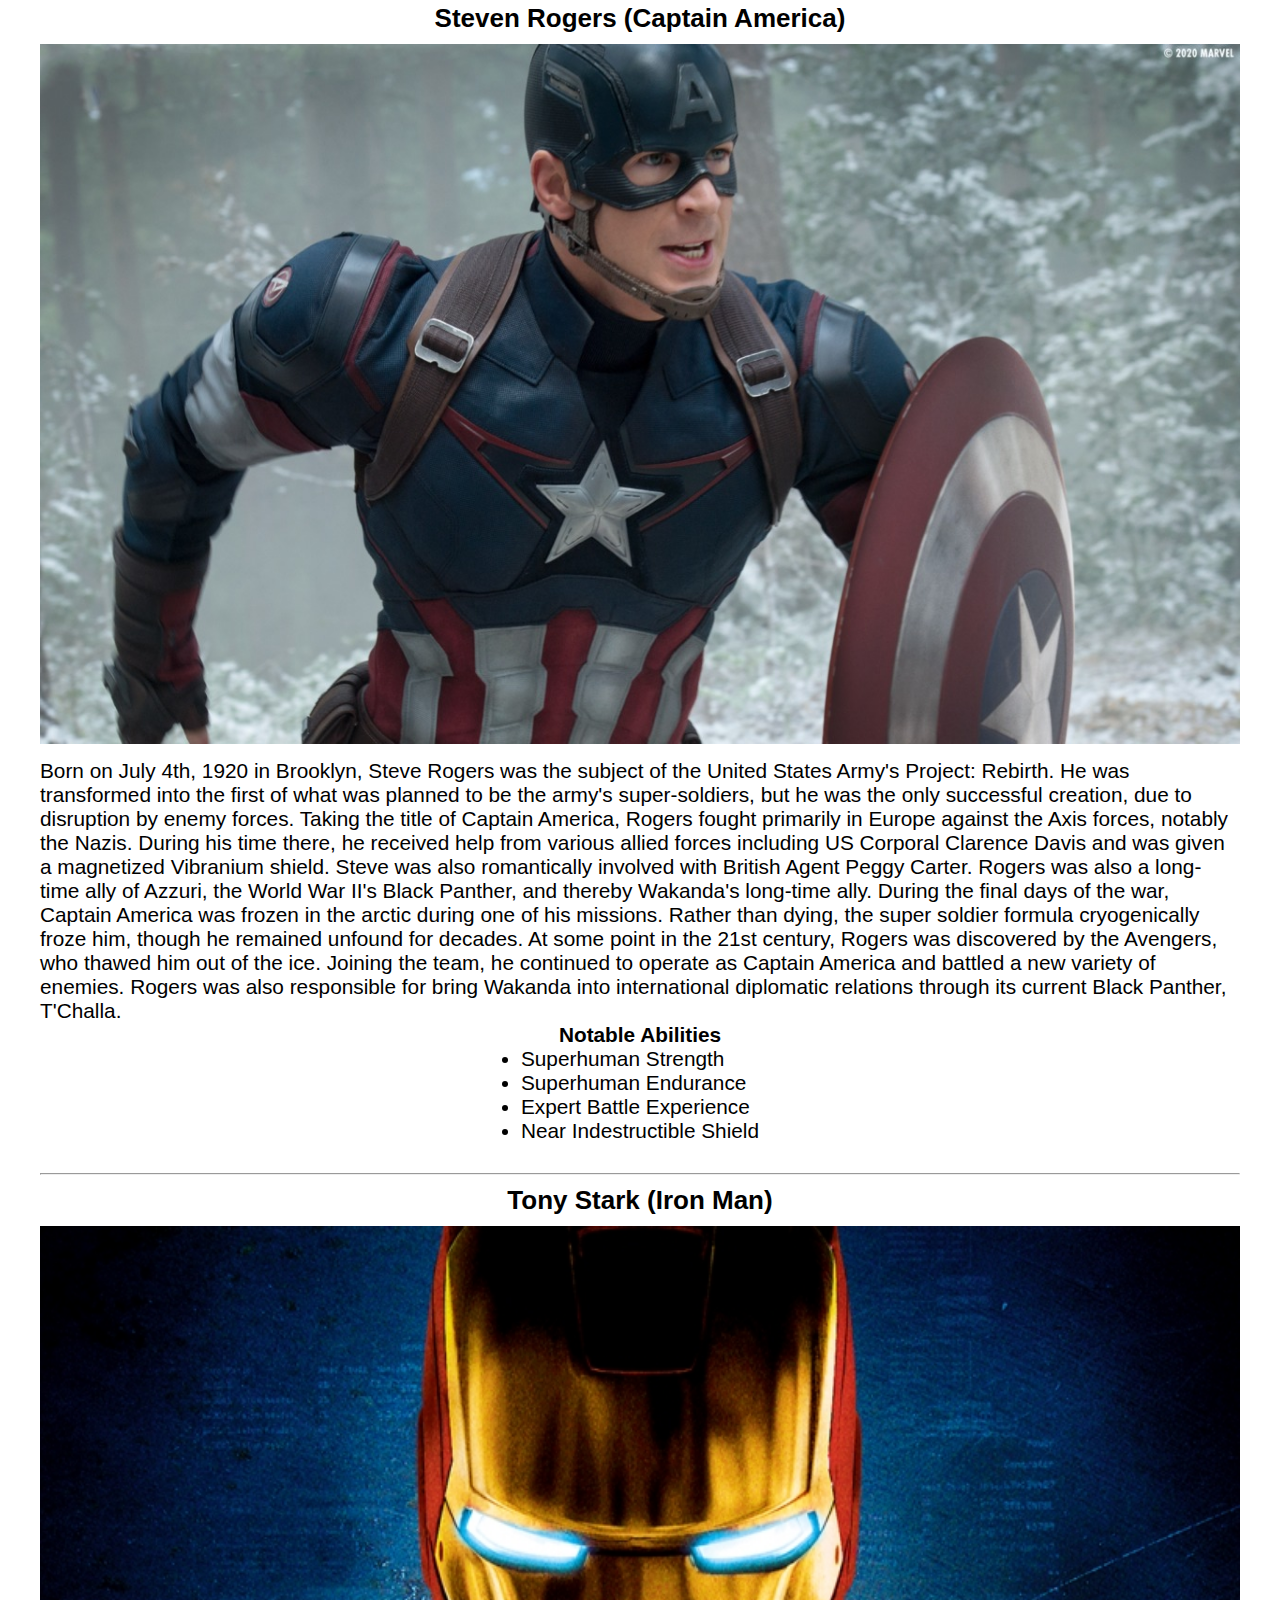
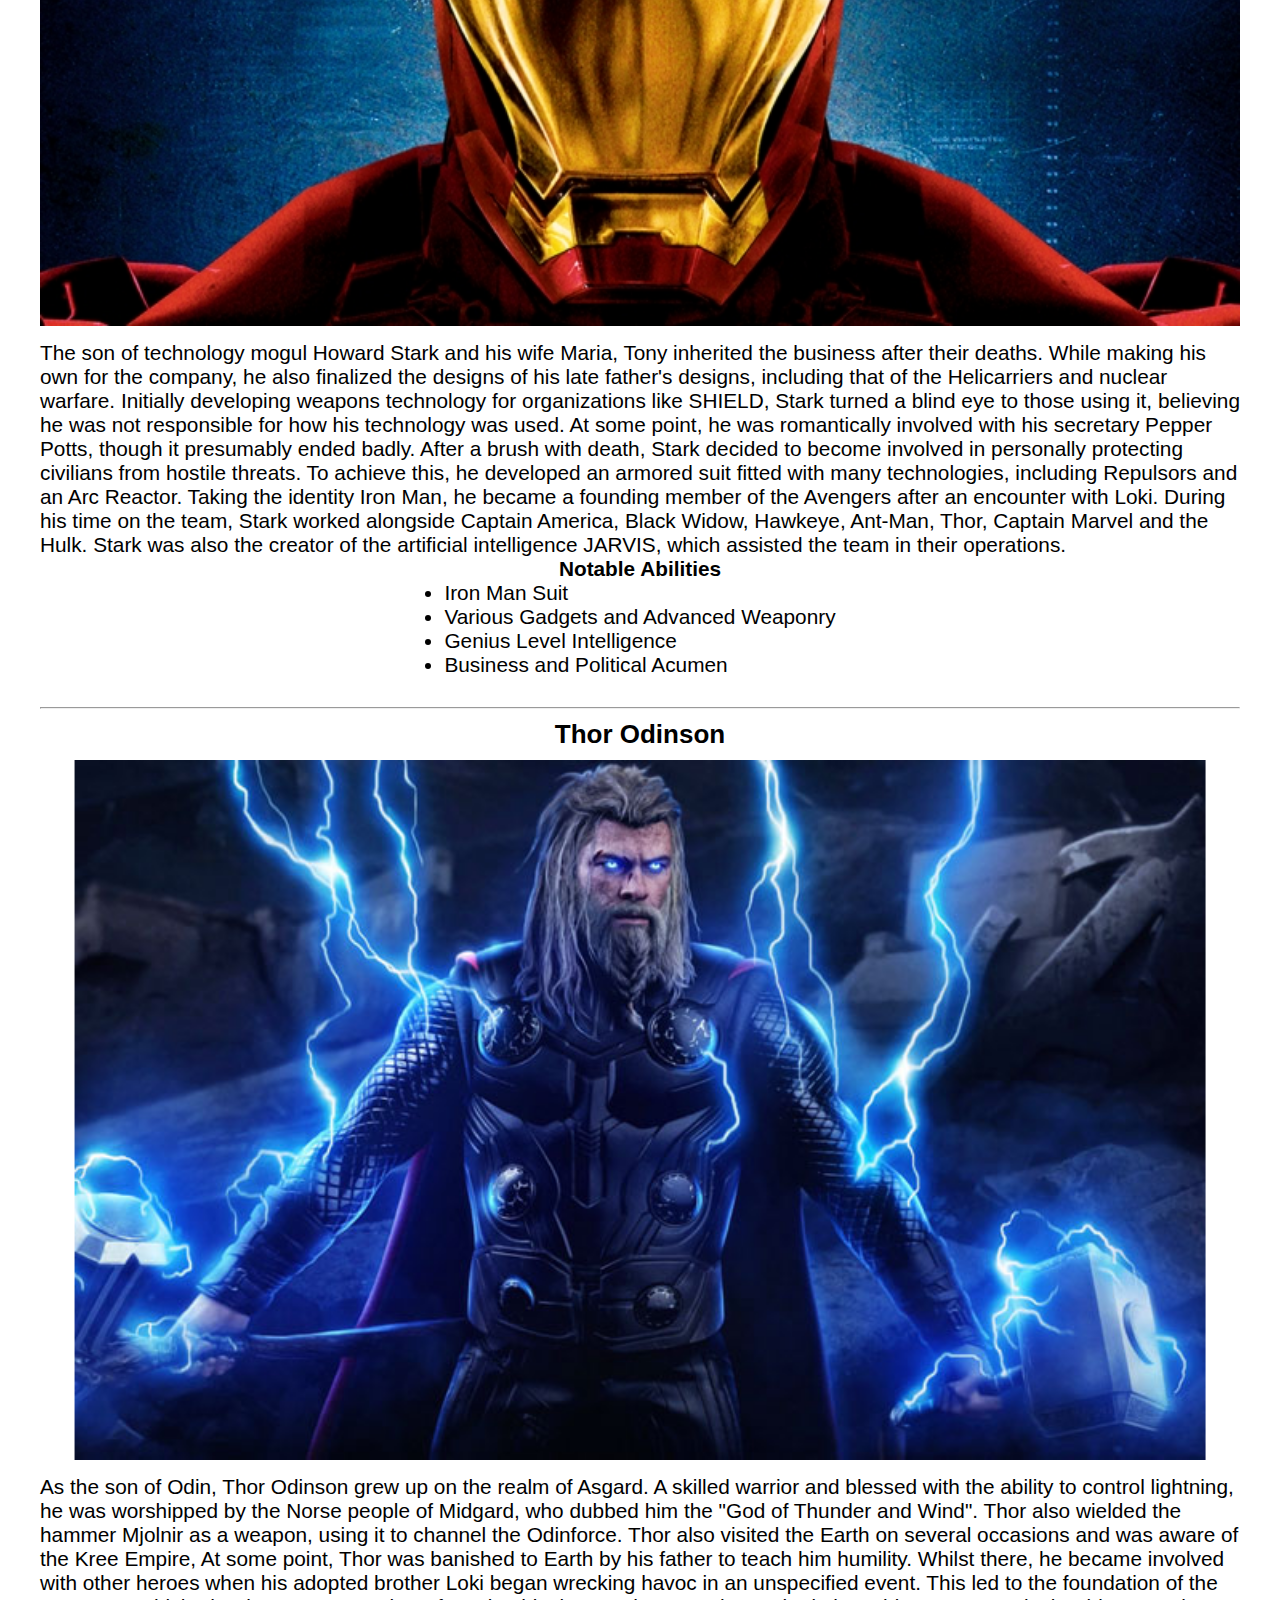
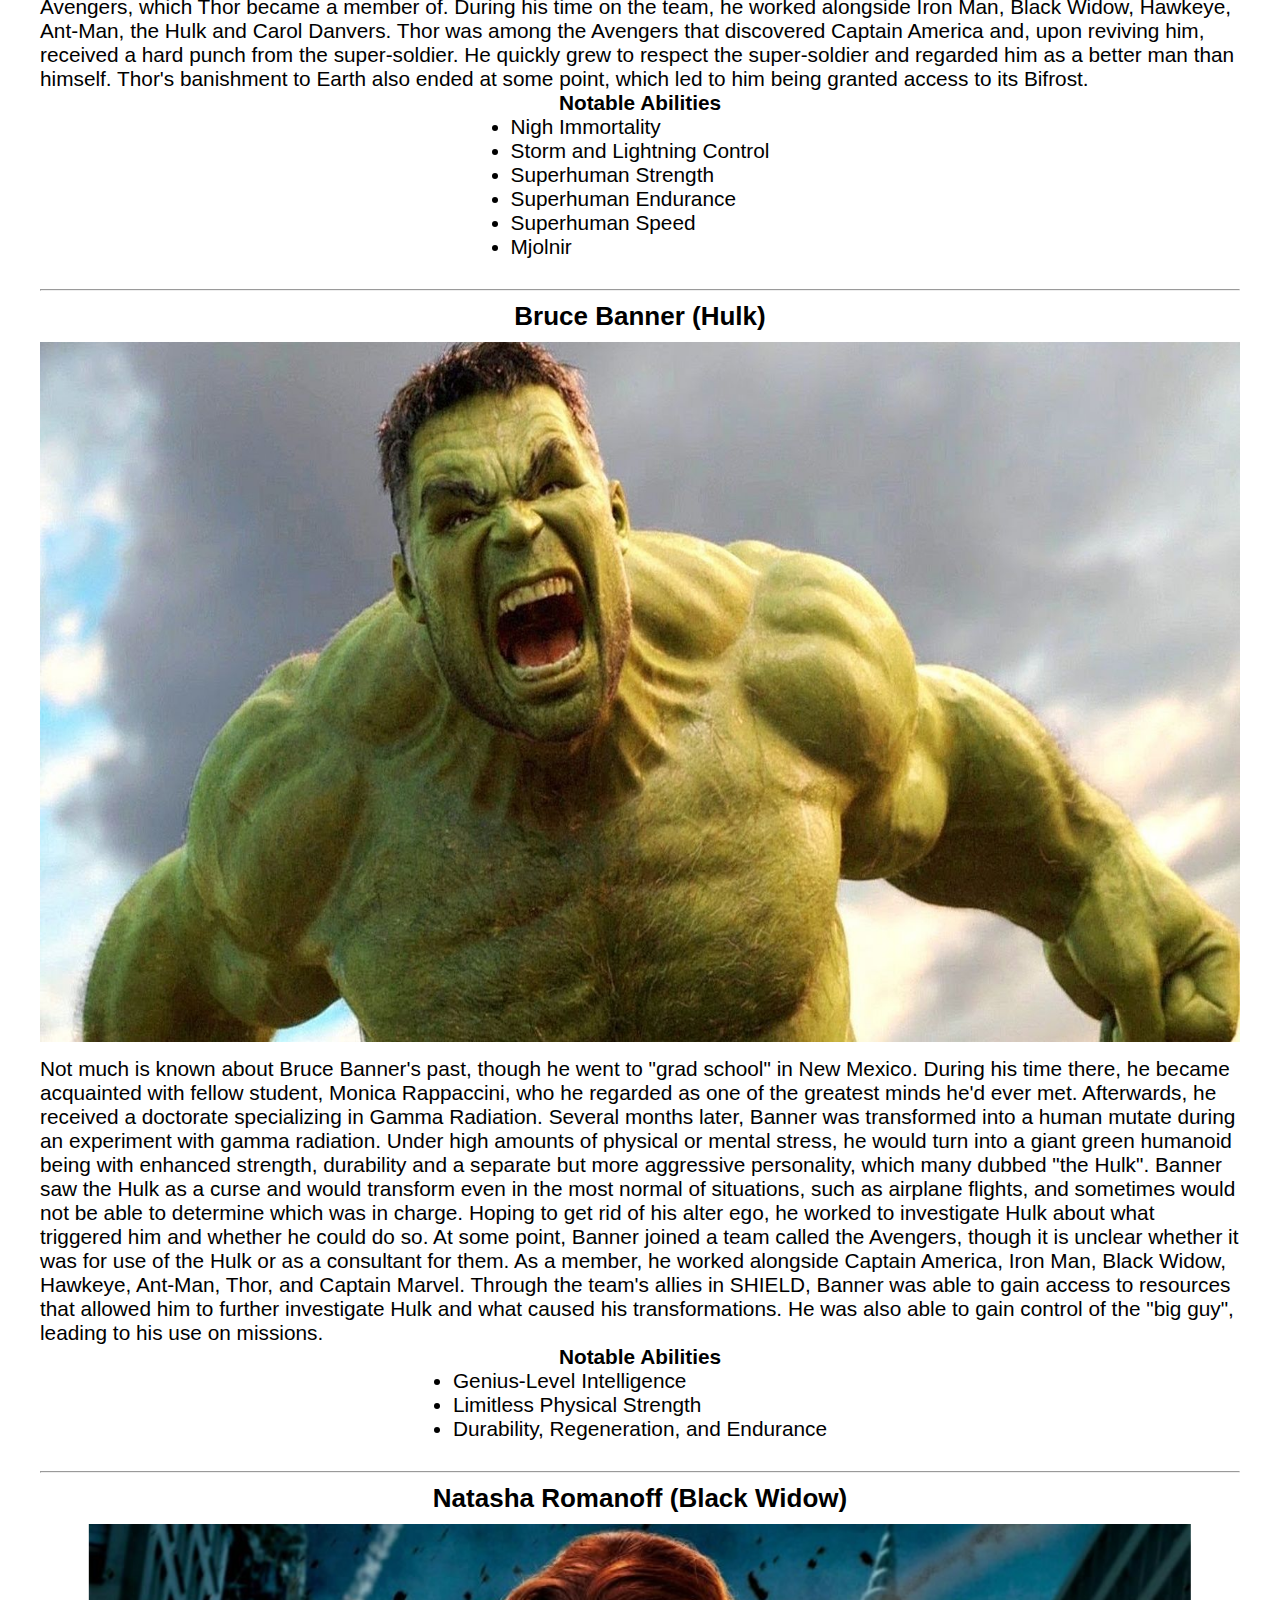
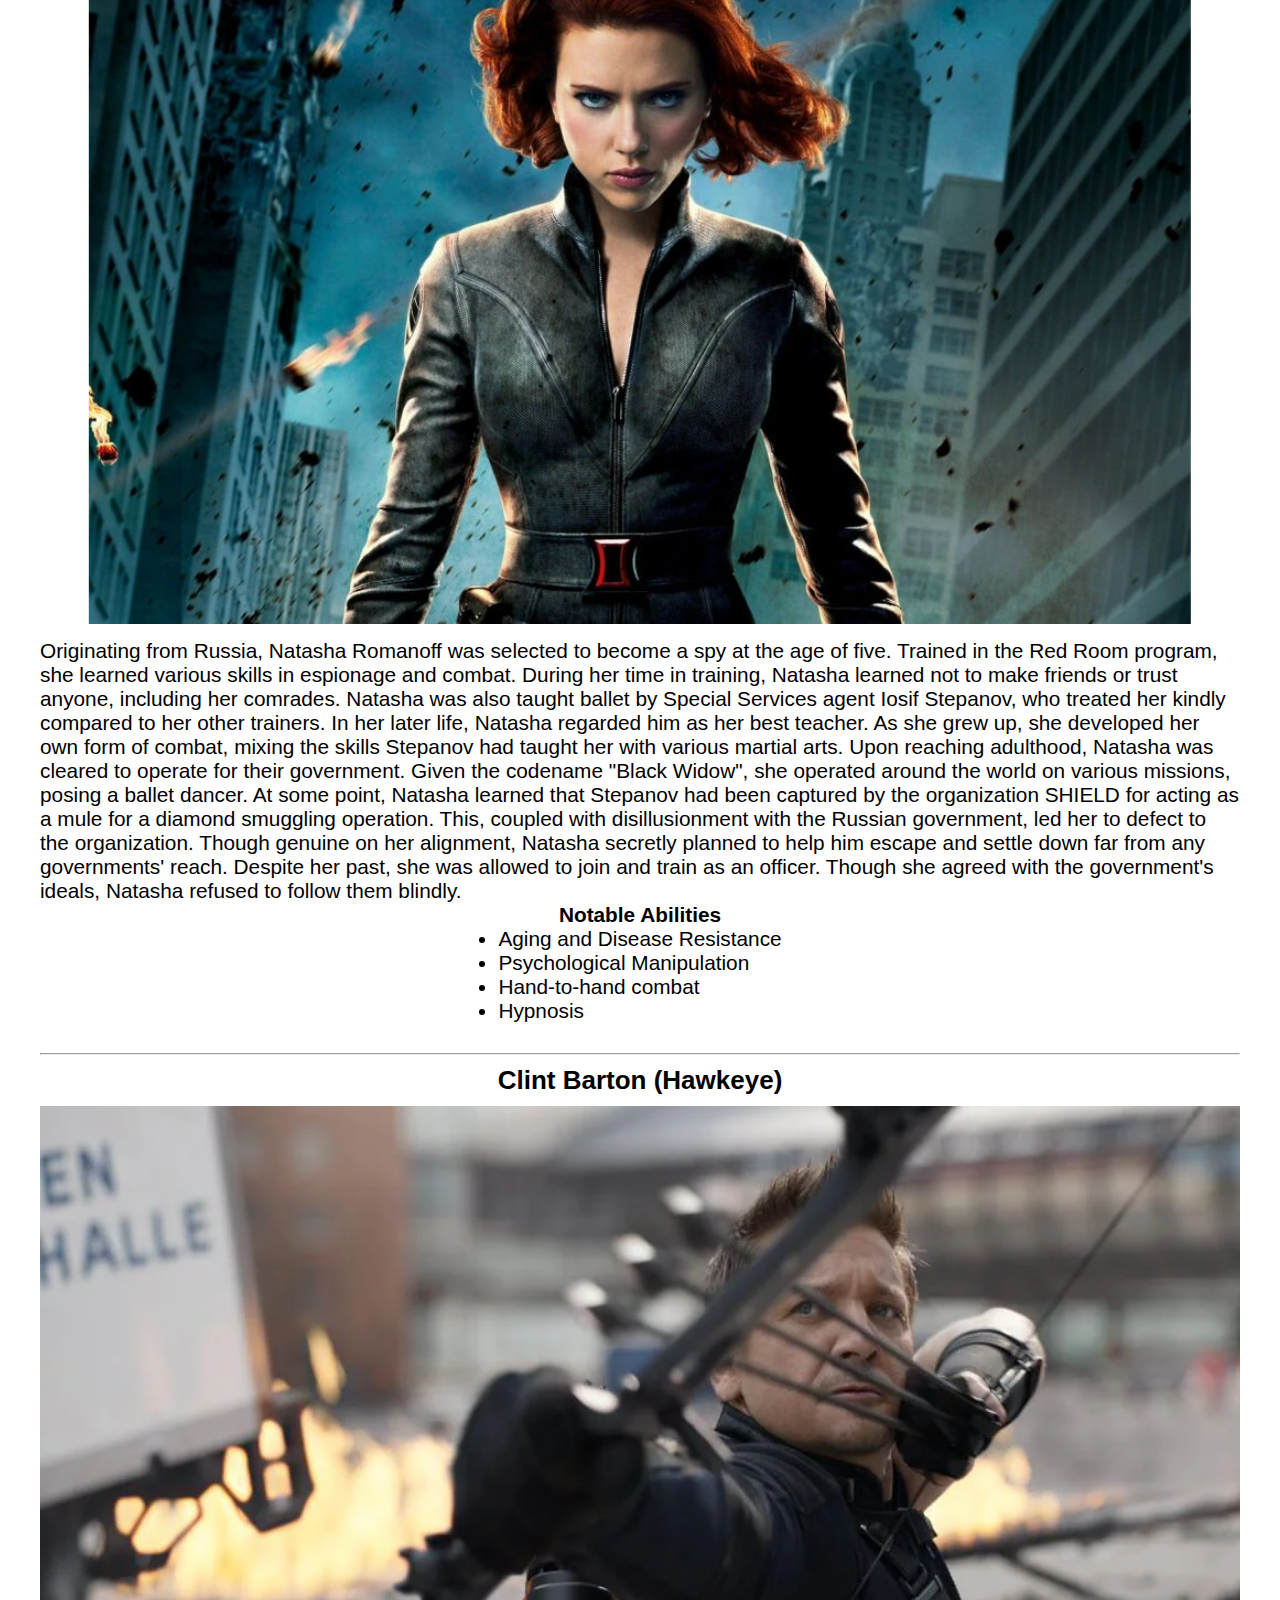
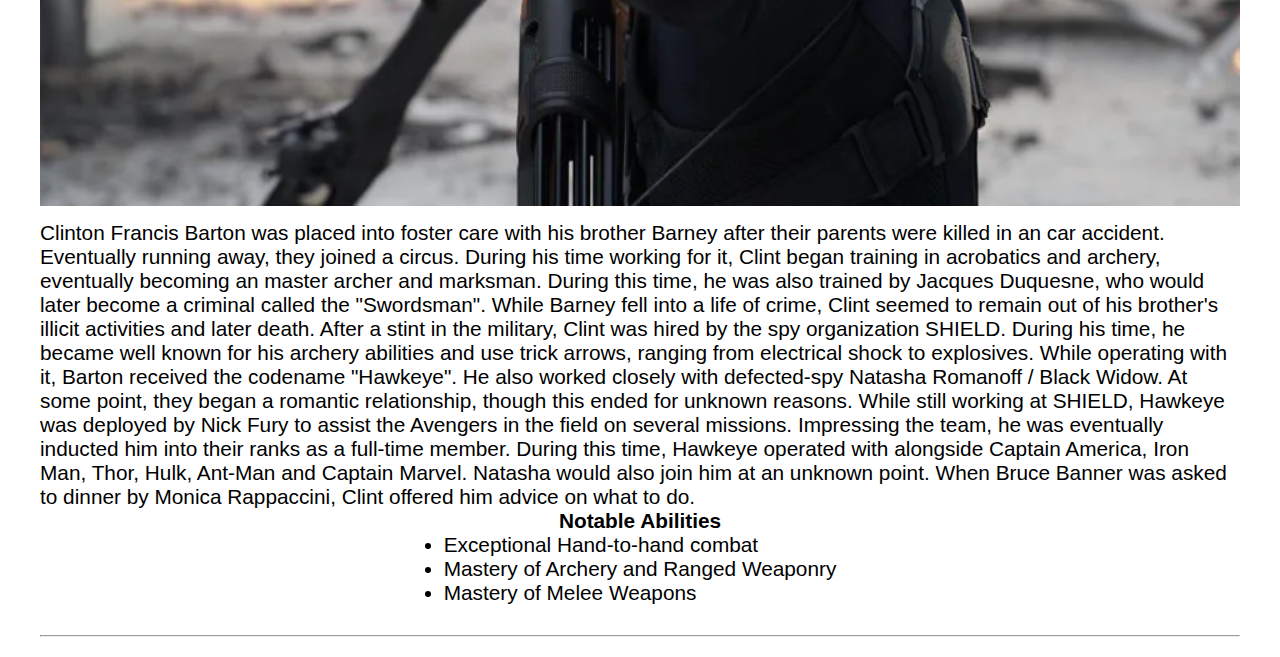
==== commit 32e6a075: "validation check" ====
--- a/index.html
+++ b/index.html
@@ -10,7 +10,7 @@
   <body>
     <nav>
       <div class="logo">
-        <a href="./index.html"><img src="avengerslogo.jpg" alt="" /> </a>
+        <a href="./index.html"><img src="images/avengerslogo.jpg" alt="" /> </a>
       </div>
       <header>
         <a href="./index.html">The Avengers</a>
@@ -25,64 +25,61 @@
     <section class="introduction">
       <h2>Marvel's Avengers</h2>
       <div class="intro-image-div">
-        <img src="The_Avengers-unite.jpg" alt="" />
+        <img src="images/The_Avengers-unite.jpg" alt="" />
       </div>
-      <p>
-        Lorem ipsum dolor sit amet consectetur adipisicing elit. Blanditiis
-        reiciendis similique expedita cum nihil cupiditate culpa corporis beatae
-        voluptas consequuntur debitis modi illum nobis eum est mollitia vero,
-        odio, ipsam unde nostrum tempore? Mollitia minima magnam molestiae ipsa
-        obcaecati facere accusantium asperiores provident, esse eos
-        reprehenderit. Ea debitis nobis aut non sapiente, doloribus excepturi a
-        at saepe quo accusantium libero doloremque alias, suscipit nostrum
-        molestiae reiciendis tempore accusamus nisi similique exercitationem.
-        Optio adipisci vel quo eius qui, sed ipsam cum quidem deserunt mollitia
-        minus officia animi porro dolore aliquam at rerum, consequatur
-        laudantium modi ea. Nobis sapiente ea tenetur corporis id quos libero
-        iste numquam provident accusantium at enim, iure atque quisquam
-        obcaecati vel architecto, autem illo impedit nostrum! Aspernatur
-        reiciendis inventore iste, illum nulla laborum assumenda odio quod quos
-        voluptatibus? Dolor, harum incidunt. Esse inventore quisquam quod error
-        quas itaque ullam, nulla reprehenderit reiciendis, qui tempora?
-        Adipisci, possimus autem!
-      </p>
+      <blockquote cite="https://marvels-avengers.fandom.com/wiki/Avengers">
+        The Avengers are the protagonists of Marvel's Avengers. As a squad of
+        some of the Earth's mightiest heroes, they work together to battle
+        threats they cannot face alone.
+      </blockquote>
+      <br />
+      <blockquote cite="https://marvels-avengers.fandom.com/wiki/Avengers">
+        Assembled during a confrontation with Loki, the Avengers formed to
+        protect the Earth and its citizens from various criminals and
+        international threats. Its roster included Captain America, Iron Man,
+        Black Widow, Hawkeye, Thor and Hulk. Ant-Man was also a member of the
+        team, though left due to pressure from Stark. Carol Danvers was also an
+        ally and a member, using the mantles of both Ms. Marvel and Captain
+        Marvel. At some point, Barton also left the team, possibly to train
+        fellow archer Kate Bishop to become his successor.
+      </blockquote>
     </section>
     <section class="members-links">
       <h2>Click on a member to learn about them!</h2>
       <div class="members-links-grid">
         <div class="member-link ml-1">
           <a href="#captain-america"
-            ><img src="caplogo.jpg" alt="" />
+            ><img src="images/caplogo.jpg" alt="" />
             <h3>Captain America</h3></a
           >
         </div>
         <div class="member-link ml-2">
           <a href="#iron-man">
-            <img src="ironmanlogo.jpg" alt="" />
+            <img src="images/ironmanlogo.jpg" alt="" />
             <h3>Iron Man</h3></a
           >
         </div>
         <div class="member-link ml-3">
           <a href="#thor">
-            <img src="thorlogo.jpg" alt="" />
+            <img src="images/thorlogo.jpg" alt="" />
             <h3>Thor</h3></a
           >
         </div>
         <div class="member-link ml-4">
-          <a a href="#hulk">
-            <img src="hulklogo.png" alt="" />
+          <a href="#hulk">
+            <img src="images/hulklogo.png" alt="" />
             <h3>Hulk</h3></a
           >
         </div>
         <div class="member-link ml-5">
           <a href="#black-widow"
-            ><img src="blackwidowlogo.png" alt="" />
+            ><img src="images/blackwidowlogo.png" alt="" />
             <h3>Black Widow</h3></a
           >
         </div>
         <div class="member-link ml-6">
           <a href="#hawkeye"
-            ><img src="hawkeyelogo.jpg" alt="" />
+            ><img src="images/hawkeyelogo.jpg" alt="" />
             <h3>Hawkeye</h3></a
           >
         </div>
@@ -94,126 +91,220 @@
       <ul class="members">
         <li id="captain-america">
           <h3>Steven Rogers (Captain America)</h3>
-          <img src="captain-america.jpg" alt="" />
-          <p>
-            Lorem, ipsum dolor sit amet consectetur adipisicing elit. Quisquam
-            reprehenderit rerum vitae architecto repellat. Sapiente facilis
-            fuga, velit et eius qui repellendus odit in quibusdam atque porro
-            tenetur. Amet laboriosam architecto in pariatur alias dignissimos
-            distinctio dicta recusandae maiores inventore. Consequatur ipsam
-            recusandae vel aspernatur veniam quisquam voluptas consequuntur
-            error?
-          </p>
+          <img src="images/captain-america.jpg" alt="" />
+          <blockquote
+            cite="https://marvels-avengers.fandom.com/wiki/Captain_America"
+          >
+            Born on July 4th, 1920 in Brooklyn, Steve Rogers was the subject of
+            the United States Army's Project: Rebirth. He was transformed into
+            the first of what was planned to be the army's super-soldiers, but
+            he was the only successful creation, due to disruption by enemy
+            forces. Taking the title of Captain America, Rogers fought primarily
+            in Europe against the Axis forces, notably the Nazis. During his
+            time there, he received help from various allied forces including US
+            Corporal Clarence Davis and was given a magnetized Vibranium shield.
+            Steve was also romantically involved with British Agent Peggy
+            Carter. Rogers was also a long-time ally of Azzuri, the World War
+            II's Black Panther, and thereby Wakanda's long-time ally. During the
+            final days of the war, Captain America was frozen in the arctic
+            during one of his missions. Rather than dying, the super soldier
+            formula cryogenically froze him, though he remained unfound for
+            decades. At some point in the 21st century, Rogers was discovered by
+            the Avengers, who thawed him out of the ice. Joining the team, he
+            continued to operate as Captain America and battled a new variety of
+            enemies. Rogers was also responsible for bring Wakanda into
+            international diplomatic relations through its current Black
+            Panther, T'Challa.
+          </blockquote>
           <div class="member-abilities-div">
             <h4>Notable Abilities</h4>
             <ul class="member-abilities">
               <li>Superhuman Strength</li>
               <li>Superhuman Endurance</li>
+              <li>Expert Battle Experience</li>
+              <li>Near Indestructible Shield</li>
             </ul>
           </div>
           <hr />
         </li>
         <li id="iron-man">
           <h3>Tony Stark (Iron Man)</h3>
-          <img src="iron-man.jpg" alt="" />
-          <p>
-            Lorem, ipsum dolor sit amet consectetur adipisicing elit. Quisquam
-            reprehenderit rerum vitae architecto repellat. Sapiente facilis
-            fuga, velit et eius qui repellendus odit in quibusdam atque porro
-            tenetur. Amet laboriosam architecto in pariatur alias dignissimos
-            distinctio dicta recusandae maiores inventore. Consequatur ipsam
-            recusandae vel aspernatur veniam quisquam voluptas consequuntur
-            error?
-          </p>
-          <div class="member-abilities-div">
-            <h4>Notable Abilities</h4>
-            <ul class="member-abilities">
+          <img src="images/iron-man.jpg" alt="" />
+          <blockquote cite="https://marvels-avengers.fandom.com/wiki/Iron_Man">
+            The son of technology mogul Howard Stark and his wife Maria, Tony
+            inherited the business after their deaths. While making his own for
+            the company, he also finalized the designs of his late father's
+            designs, including that of the Helicarriers and nuclear warfare.
+            Initially developing weapons technology for organizations like
+            SHIELD, Stark turned a blind eye to those using it, believing he was
+            not responsible for how his technology was used. At some point, he
+            was romantically involved with his secretary Pepper Potts, though it
+            presumably ended badly. After a brush with death, Stark decided to
+            become involved in personally protecting civilians from hostile
+            threats. To achieve this, he developed an armored suit fitted with
+            many technologies, including Repulsors and an Arc Reactor. Taking
+            the identity Iron Man, he became a founding member of the Avengers
+            after an encounter with Loki. During his time on the team, Stark
+            worked alongside Captain America, Black Widow, Hawkeye, Ant-Man,
+            Thor, Captain Marvel and the Hulk. Stark was also the creator of the
+            artificial intelligence JARVIS, which assisted the team in their
+            operations.
+          </blockquote>
+          <div class="member-abilities-div">
+            <h4>Notable Abilities</h4>
+            <ul class="member-abilities">
+              <li>Iron Man Suit</li>
+              <li>Various Gadgets and Advanced Weaponry</li>
+              <li>Genius Level Intelligence</li>
+              <li>Business and Political Acumen</li>
+            </ul>
+          </div>
+          <hr />
+        </li>
+        <li id="thor">
+          <h3>Thor Odinson</h3>
+          <img src="images/thor.jpg" alt="" />
+          <blockquote cite="https://marvels-avengers.fandom.com/wiki/Thor">
+            As the son of Odin, Thor Odinson grew up on the realm of Asgard. A
+            skilled warrior and blessed with the ability to control lightning,
+            he was worshipped by the Norse people of Midgard, who dubbed him the
+            "God of Thunder and Wind". Thor also wielded the hammer Mjolnir as a
+            weapon, using it to channel the Odinforce. Thor also visited the
+            Earth on several occasions and was aware of the Kree Empire, At some
+            point, Thor was banished to Earth by his father to teach him
+            humility. Whilst there, he became involved with other heroes when
+            his adopted brother Loki began wrecking havoc in an unspecified
+            event. This led to the foundation of the Avengers, which Thor became
+            a member of. During his time on the team, he worked alongside Iron
+            Man, Black Widow, Hawkeye, Ant-Man, the Hulk and Carol Danvers. Thor
+            was among the Avengers that discovered Captain America and, upon
+            reviving him, received a hard punch from the super-soldier. He
+            quickly grew to respect the super-soldier and regarded him as a
+            better man than himself. Thor's banishment to Earth also ended at
+            some point, which led to him being granted access to its Bifrost.
+          </blockquote>
+          <div class="member-abilities-div">
+            <h4>Notable Abilities</h4>
+            <ul class="member-abilities">
+              <li>Nigh Immortality</li>
+              <li>Storm and Lightning Control</li>
               <li>Superhuman Strength</li>
               <li>Superhuman Endurance</li>
-            </ul>
-          </div>
-          <hr />
-        </li>
-        <li id="thor">
-          <h3>Thor Odinson</h3>
-          <img src="thor.jpg" alt="" />
-          <p>
-            Lorem, ipsum dolor sit amet consectetur adipisicing elit. Quisquam
-            reprehenderit rerum vitae architecto repellat. Sapiente facilis
-            fuga, velit et eius qui repellendus odit in quibusdam atque porro
-            tenetur. Amet laboriosam architecto in pariatur alias dignissimos
-            distinctio dicta recusandae maiores inventore. Consequatur ipsam
-            recusandae vel aspernatur veniam quisquam voluptas consequuntur
-            error?
-          </p>
-          <div class="member-abilities-div">
-            <h4>Notable Abilities</h4>
-            <ul class="member-abilities">
-              <li>Superhuman Strength</li>
-              <li>Superhuman Endurance</li>
+              <li>Superhuman Speed</li>
+              <li>Mjolnir</li>
             </ul>
           </div>
           <hr />
         </li>
         <li id="hulk">
           <h3>Bruce Banner (Hulk)</h3>
-          <img src="hulk.jpg" alt="" />
-          <p>
-            Lorem, ipsum dolor sit amet consectetur adipisicing elit. Quisquam
-            reprehenderit rerum vitae architecto repellat. Sapiente facilis
-            fuga, velit et eius qui repellendus odit in quibusdam atque porro
-            tenetur. Amet laboriosam architecto in pariatur alias dignissimos
-            distinctio dicta recusandae maiores inventore. Consequatur ipsam
-            recusandae vel aspernatur veniam quisquam voluptas consequuntur
-            error?
-          </p>
-          <div class="member-abilities-div">
-            <h4>Notable Abilities</h4>
-            <ul class="member-abilities">
-              <li>Superhuman Strength</li>
-              <li>Superhuman Endurance</li>
+          <img src="images/hulk.jpg" alt="" />
+          <blockquote cite="https://marvels-avengers.fandom.com/wiki/Hulk">
+            Not much is known about Bruce Banner's past, though he went to "grad
+            school" in New Mexico. During his time there, he became acquainted
+            with fellow student, Monica Rappaccini, who he regarded as one of
+            the greatest minds he'd ever met. Afterwards, he received a
+            doctorate specializing in Gamma Radiation. Several months later,
+            Banner was transformed into a human mutate during an experiment with
+            gamma radiation. Under high amounts of physical or mental stress, he
+            would turn into a giant green humanoid being with enhanced strength,
+            durability and a separate but more aggressive personality, which
+            many dubbed "the Hulk". Banner saw the Hulk as a curse and would
+            transform even in the most normal of situations, such as airplane
+            flights, and sometimes would not be able to determine which was in
+            charge. Hoping to get rid of his alter ego, he worked to investigate
+            Hulk about what triggered him and whether he could do so. At some
+            point, Banner joined a team called the Avengers, though it is
+            unclear whether it was for use of the Hulk or as a consultant for
+            them. As a member, he worked alongside Captain America, Iron Man,
+            Black Widow, Hawkeye, Ant-Man, Thor, and Captain Marvel. Through the
+            team's allies in SHIELD, Banner was able to gain access to resources
+            that allowed him to further investigate Hulk and what caused his
+            transformations. He was also able to gain control of the "big guy",
+            leading to his use on missions.
+          </blockquote>
+          <div class="member-abilities-div">
+            <h4>Notable Abilities</h4>
+            <ul class="member-abilities">
+              <li>Genius-Level Intelligence</li>
+              <li>Limitless Physical Strength</li>
+              <li>Durability, Regeneration, and Endurance</li>
             </ul>
           </div>
           <hr />
         </li>
         <li id="black-widow">
           <h3>Natasha Romanoff (Black Widow)</h3>
-          <img src="black-widow.jpg" alt="" />
-          <p>
-            Lorem, ipsum dolor sit amet consectetur adipisicing elit. Quisquam
-            reprehenderit rerum vitae architecto repellat. Sapiente facilis
-            fuga, velit et eius qui repellendus odit in quibusdam atque porro
-            tenetur. Amet laboriosam architecto in pariatur alias dignissimos
-            distinctio dicta recusandae maiores inventore. Consequatur ipsam
-            recusandae vel aspernatur veniam quisquam voluptas consequuntur
-            error?
-          </p>
-          <div class="member-abilities-div">
-            <h4>Notable Abilities</h4>
-            <ul class="member-abilities">
-              <li>Superhuman Strength</li>
-              <li>Superhuman Endurance</li>
+          <img src="images/black-widow.jpg" alt="" />
+          <blockquote
+            cite="https://marvels-avengers.fandom.com/wiki/Black_Widow"
+          >
+            Originating from Russia, Natasha Romanoff was selected to become a
+            spy at the age of five. Trained in the Red Room program, she learned
+            various skills in espionage and combat. During her time in training,
+            Natasha learned not to make friends or trust anyone, including her
+            comrades. Natasha was also taught ballet by Special Services agent
+            Iosif Stepanov, who treated her kindly compared to her other
+            trainers. In her later life, Natasha regarded him as her best
+            teacher. As she grew up, she developed her own form of combat,
+            mixing the skills Stepanov had taught her with various martial arts.
+            Upon reaching adulthood, Natasha was cleared to operate for their
+            government. Given the codename "Black Widow", she operated around
+            the world on various missions, posing a ballet dancer. At some
+            point, Natasha learned that Stepanov had been captured by the
+            organization SHIELD for acting as a mule for a diamond smuggling
+            operation. This, coupled with disillusionment with the Russian
+            government, led her to defect to the organization. Though genuine on
+            her alignment, Natasha secretly planned to help him escape and
+            settle down far from any governments' reach. Despite her past, she
+            was allowed to join and train as an officer. Though she agreed with
+            the government's ideals, Natasha refused to follow them blindly.
+          </blockquote>
+          <div class="member-abilities-div">
+            <h4>Notable Abilities</h4>
+            <ul class="member-abilities">
+              <li>Aging and Disease Resistance</li>
+              <li>Psychological Manipulation</li>
+              <li>Hand-to-hand combat</li>
+              <li>Hypnosis</li>
             </ul>
           </div>
           <hr />
         </li>
         <li id="hawkeye">
           <h3>Clint Barton (Hawkeye)</h3>
-          <img src="hawkeye.webp" alt="" />
-          <p>
-            Lorem, ipsum dolor sit amet consectetur adipisicing elit. Quisquam
-            reprehenderit rerum vitae architecto repellat. Sapiente facilis
-            fuga, velit et eius qui repellendus odit in quibusdam atque porro
-            tenetur. Amet laboriosam architecto in pariatur alias dignissimos
-            distinctio dicta recusandae maiores inventore. Consequatur ipsam
-            recusandae vel aspernatur veniam quisquam voluptas consequuntur
-            error?
-          </p>
-          <div class="member-abilities-div">
-            <h4>Notable Abilities</h4>
-            <ul class="member-abilities">
-              <li>Superhuman Strength</li>
-              <li>Superhuman Endurance</li>
+          <img src="images/hawkeye.webp" alt="" />
+          <blockquote cite="https://marvels-avengers.fandom.com/wiki/Hawkeye">
+            Clinton Francis Barton was placed into foster care with his brother
+            Barney after their parents were killed in an car accident.
+            Eventually running away, they joined a circus. During his time
+            working for it, Clint began training in acrobatics and archery,
+            eventually becoming an master archer and marksman. During this time,
+            he was also trained by Jacques Duquesne, who would later become a
+            criminal called the "Swordsman". While Barney fell into a life of
+            crime, Clint seemed to remain out of his brother's illicit
+            activities and later death. After a stint in the military, Clint was
+            hired by the spy organization SHIELD. During his time, he became
+            well known for his archery abilities and use trick arrows, ranging
+            from electrical shock to explosives. While operating with it, Barton
+            received the codename "Hawkeye". He also worked closely with
+            defected-spy Natasha Romanoff / Black Widow. At some point, they
+            began a romantic relationship, though this ended for unknown
+            reasons. While still working at SHIELD, Hawkeye was deployed by Nick
+            Fury to assist the Avengers in the field on several missions.
+            Impressing the team, he was eventually inducted him into their ranks
+            as a full-time member. During this time, Hawkeye operated with
+            alongside Captain America, Iron Man, Thor, Hulk, Ant-Man and Captain
+            Marvel. Natasha would also join him at an unknown point. When Bruce
+            Banner was asked to dinner by Monica Rappaccini, Clint offered him
+            advice on what to do.
+          </blockquote>
+          <div class="member-abilities-div">
+            <h4>Notable Abilities</h4>
+            <ul class="member-abilities">
+              <li>Exceptional Hand-to-hand combat</li>
+              <li>Mastery of Archery and Ranged Weaponry</li>
+              <li>Mastery of Melee Weapons</li>
             </ul>
           </div>
           <hr />
